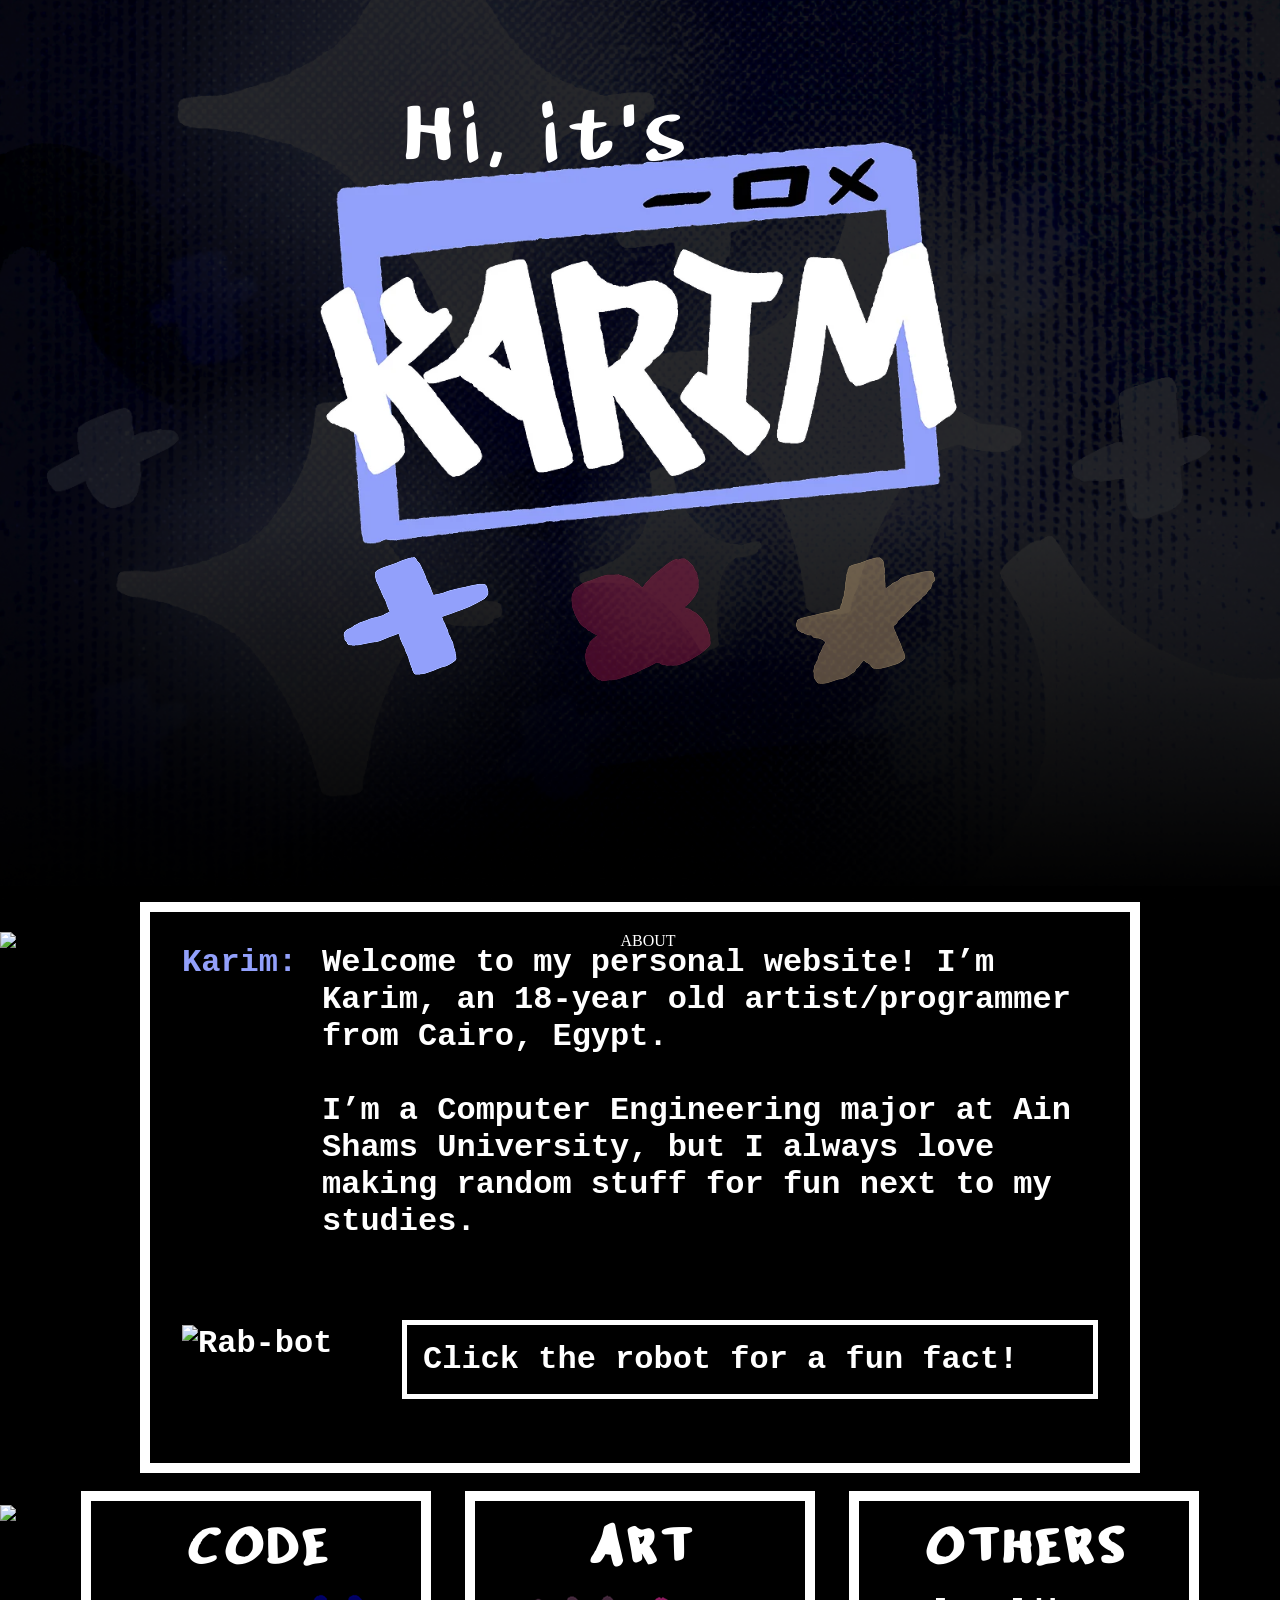
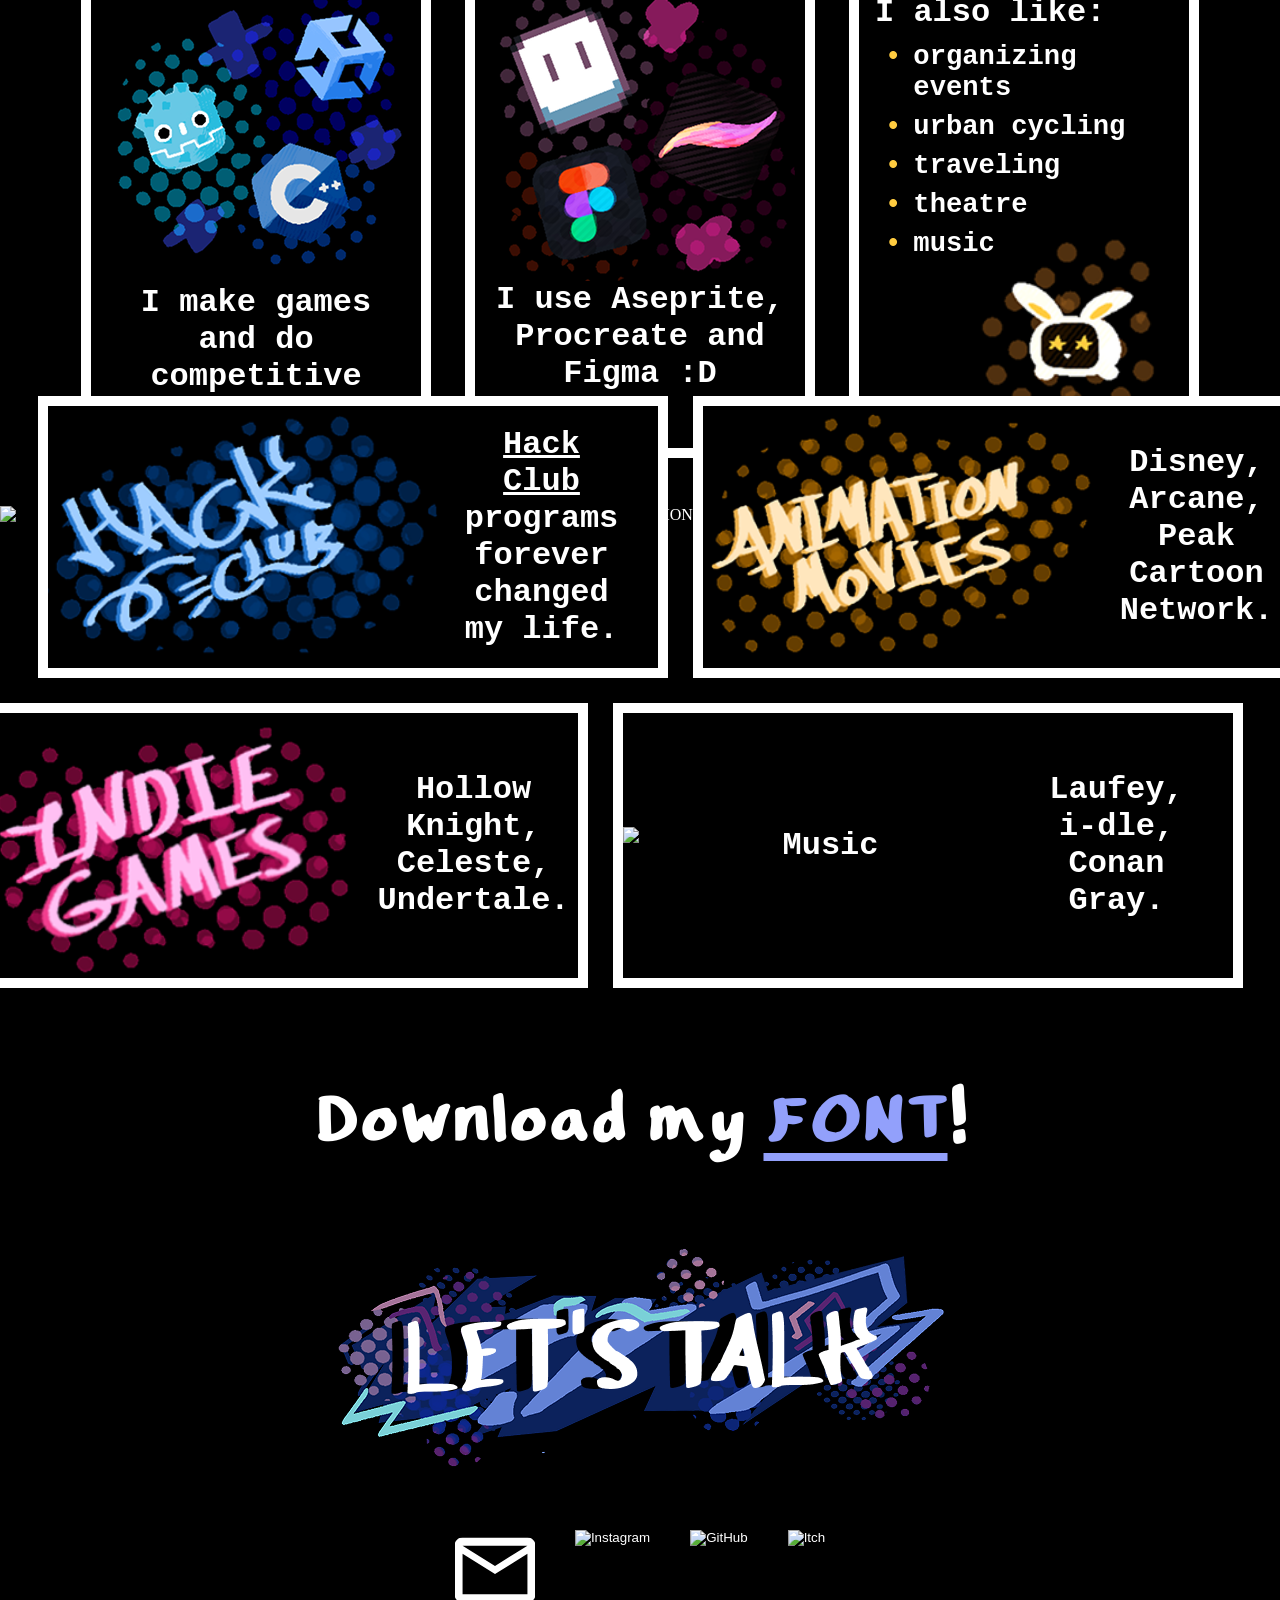
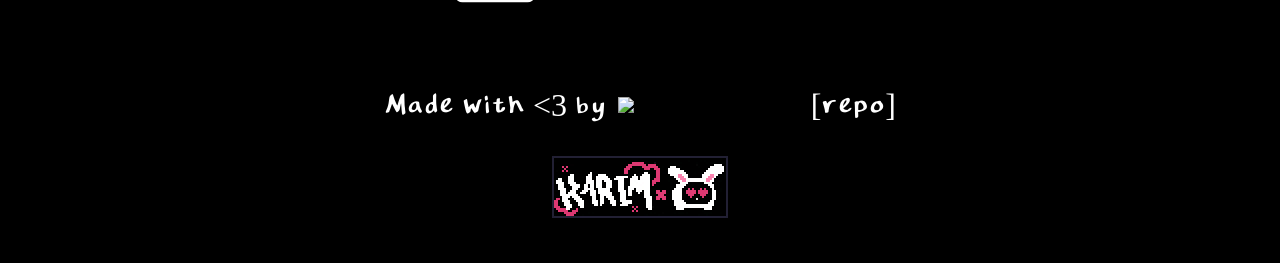
==== index.html @ a429087d "better file names and formatting because I got cooked by my friends" ====
<!DOCTYPE html>
<html lang="en">

<head>
    <meta charset="UTF-8">
    <link rel="icon" href="/images/favicon-home.png" type="image/png">
    <meta name="viewport" content="width=device-width, initial-scale=1.0">
    <title>KARIM - home</title>
    <link rel="stylesheet" href="style.css">
</head>

<body>
    <!-- HERO SECTION -->
    <div class="hero-bg">
        <img id="hero-background" src="images/hero_background.webp" alt="background">
        <div class="hero-content">
            <p class="hero-text">Hi, it's</p>
            <img src="images/hero_logo.webp" alt="KARIM" class="hero-logo">
            <div class="hero-buttons">
                <a href="index.html">
                    <button class="Hero button - blue" disabled>
                        <img src="images/hero_button.webp" alt="Home">
                    </button>
                </a>
                <a href="projects.html">
                    <button class="Projects button - red">
                        <img src="images/projects_button.webp" alt="Projects">
                    </button>
                </a>
                <a href="blogs.html">
                    <button class="Blogs button - yellow">
                        <img src="images/blogs_button.webp" alt="Blogs">
                    </button>
                </a>
            </div>
        </div>
    </div>

    <!-- ABOUT SECTION -->
    <img src="images/about.webp" alt="ABOUT" class="section-title">
    <div class="about-content">
        <div class="dialogue">
            <p class="character">Karim:</p>
            <p class="about-text">Welcome to my personal website! I’m Karim, an 18-year old artist/programmer from
                Cairo, Egypt.<br><br>I’m a Computer Engineering major at Ain Shams University, but I always love making
                random stuff for fun next to my studies.</p>
        </div>
        <div class="fun-fact-section">
            <img src="images/rab-bot.webp" alt="Rab-bot" id="rab-bot-button" class="rab-bot">
            <div class="fact-box">
                <p id="fact-text">Click the robot for a fun fact!</p>
            </div>
        </div>
    </div>

    <!-- HOBBIES SECTION -->
    <img src="images/hobbies.webp" alt="HOBBIES" class="section-title">
    <div class="hobbies">
        <div class="hobby">
            <h1>CODE</h1>
            <img src="images/code.webp" alt="Unity, Godot, C++" class="hobby-image">
            <p class="hobby-text">I make games and do competitive programming!</p>
        </div>
        <div class="hobby">
            <h1>ART</h1>
            <img src="images/art.webp" alt="Aseprite, Procreate, Figma" class="hobby-image">
            <p class="hobby-text">I use Aseprite, Procreate and Figma :D</p>
        </div>

        <div class="hobby">
            <h1>OTHERS</h1>
            <p class="others">I also like:</p>
            <ul>
                <li>organizing events</li>
                <li>urban cycling</li>
                <li>traveling</li>
                <li>theatre</li>
                <li>music</li>
            </ul>
            <img src="images/others.webp" alt="STAR Rab-bot" class="star-rab-bot">
        </div>
    </div>

    <!-- INSPIRATIONS SECTION -->
    <img src="images/inspirations.webp" alt="INSPIRATIONS" class="section-title">
    <div class="inspirations-content">
        <div class="inspiration">
            <img src="images/hack_club.webp" alt="Hack Club" class="inspiration-image">
            <p class="inspiration-text"><a href="https://hackclub.com/">Hack Club</a> programs forever changed my life.
            </p>
        </div>
        <div class="inspiration">
            <img src="images/animation_movies.webp" alt="Animation Movies" class="inspiration-image">
            <p class="inspiration-text">Disney, Arcane, Peak Cartoon Network.</p>
        </div>
        <div class="inspiration">
            <img src="images/indie_games.webp" alt="Indie Games" class="inspiration-image">
            <p class="inspiration-text">Hollow Knight, Celeste, Undertale.</p>
        </div>
        <div class="inspiration">
            <img src="images/music.webp" alt="Music" class="inspiration-image">
            <p class="inspiration-text">Laufey, i-dle, Conan Gray.</p>
        </div>
    </div>

    <!-- FOOTER -->
    <h1 class="download-font"> Download my <a href="downloads/Karim-Font-Pack.zip" download class="font-link">FONT</a>!
    </h1>
    <img src="images/lets_talk.webp" alt="LET'S TALK" class="section-title">
    <div class="socials">
        <a href="mailto:karimwael2811@gmail.com" class="socials-link">
            <button class="Icon">
                <img src="images/mail.svg" alt="Email" class="icon">
            </button>
        </a>
        <a href="https://instagram.com/todayskareem/" class="socials-link">
            <button class="Icon">
                <img src="images/instagram.svg" alt="Instagram" class="icon">
            </button>
        </a>
        <a href="https://github.com/ItsKareem/" class="socials-link">
            <button class="Icon">
                <img src="images/github.svg" alt="GitHub" class="icon">
            </button>
        </a>
        <a href="https://itskareem.itch.io/" class="socials-link">
            <button class="Icon">
                <img src="images/itch.svg" alt="Itch" class="icon">
            </button>
        </a>
    </div>
    </div>
    <div class="footer">
        <p>Made with <3 by</p>
        <img src="images/signature.webp" class="Signature">
        <p>[<a href="https://github.com/ItsKareem/KARIM-site" class="repo-link">repo</a>]</p>
    </div>
    <button>
        <img src="button.gif" alt="My Button" class="button button-centered">
    </button>
    <script src="script.js"></script>
</body>

</html>
---- style.css ----
* {
    color: white;
    padding: 0;
    margin: 0;
    box-sizing: border-box;
}



@font-face {
  font-family: 'Karim';
  src: url('./fonts/Karim-Regular.ttf');

}

body {
    background-color: black;
}

.hero-bg {
    position: relative;
    min-height: 100vh;
    flex-direction: column;
    align-items: stretch;
    overflow: hidden;
}

#hero-background {
    position: absolute;
    top: 0;
    left: 0;
    width: 100%;
    height: 100%;
    object-fit: fill;
    border: none;
    z-index: 0;
}

.hero-content {
    font-family: Karim;
    position: relative;
    z-index: 1;
}

.hero-text {
    font-size: 7rem;
    margin-top: 5rem;
    margin-left: 25rem;
    margin-bottom: -4rem;
}

.hero-logo {
    display: block;
    margin: 0 auto;
    width: 50%;
}

.hero-buttons {
    display: flex;
    justify-content: center;
    gap: 5rem;
}

.hero-buttons button {
    display: flex;
    justify-content: center;
    align-items: center;
    border: none;
    background: none;
}

.hero-buttons button:disabled {
    opacity: 1;
}

.hero-buttons button:enabled {
    opacity: 0.4;
}

.hero-buttons button:enabled:hover {
    transform: translateY(-4px);
    opacity: 1;
}

.section-title {
    display: block;
    margin: 2rem auto -3rem auto;
    text-align: center;
}

.anonymous-pro-bold {
  font-family: "Anonymous Pro", monospace;
  font-weight: 700;
  font-style: normal;
}

.about-content {
    max-width: 1000px;
    margin: 0 auto;
    padding: 2rem;
    border: 10px solid white;
    background: black;
    font-family: "Anonymous Pro", monospace;
    font-weight: 700;
    font-size: 2rem;
}

.dialogue {
    display: flex;
    align-items: flex-start;
    gap: 60px;
}

.character {
    color: #92A0FB;
    min-width: 80px;
}

.about-text {
    margin-bottom: 1rem;
}

.fun-fact-section {
    display: flex;
    align-items: center;
    justify-content: center;
    gap: 20px;
}

.rab-bot {
    width: 200px;
}

.fact-box {
    flex: 1;
    padding: 1rem;
    margin: 4rem auto 2rem auto;
    border: 5px solid white;
    background: black;
}

h1 {
    font-family: Karim;
    text-align: center;
}

.hobbies {
    display: flex;
    flex-direction: row;
    align-items: stretch;
    justify-content: center;
    width: 100%;
    gap: 2px;
}

.hobby {
    flex: 1;
    max-width: 350px;
    margin: 1rem;
    padding: 1rem;
    border: 10px solid white;
    background: black;
    font-family: "Anonymous Pro", monospace;
    font-weight: 700;
    font-size: 2rem;
    display: flex;
    flex-direction: column;
    align-items: center;
    text-align: center;
}

.hobby:last-child{
    text-align: left;
    flex-direction: column;
    align-items: flex-start;
    list-style-position:inside;
    font-size: 2rem;
}

.hobby ul {
    list-style: none; 
    padding: 0;
    margin: 10px 0;
    text-align: left; 
}

.hobby li {
    display: flex;             
    align-items: flex-start;   
    margin-bottom: 8px;
    font-size: 1.7rem;
}

.hobby li::before {
    content: "•";              
    color: #FFCC40;            
    margin-right: 12px;        
    flex-shrink: 0;
    font-weight: bold;
}

.hobby:last-child h1 {
    align-self: center;
    width: 100%;
    text-align: center;
    margin-bottom: 10px;
}

.star-rab-bot {
    align-self: flex-end; 
    margin-top: -70px;
    width: 250px;
    height: auto;
}

.hobby:last-child ul {
    align-self: stretch; 
    padding-left: 10px; 
}

.inspirations-content {
    margin-top: -8rem;
    display: grid;
    grid-template-columns: repeat(2, 630px);
    justify-content: center;
    gap: 25px;
}

.inspiration {
    display: flex;
    align-items: center;
    gap: 10px;
    padding-right: 2rem;
    border: 10px solid white;
    background: black;
    font-family: "Anonymous Pro", monospace;
    font-weight: 700;
    font-size: 2rem;
    text-align: center;
    box-sizing: border-box;
}

.inspiration-image {
    width: 400px;
    flex-shrink: 0;
}

.inspiration:nth-child(4n+1),
.inspiration:nth-child(4n+2) {
    transform: translateX(40px);
}

.inspiration:nth-child(4n+3),
.inspiration:nth-child(4n+4) {
    transform: translateX(-40px);
}

.socials {
    display: flex;
    justify-content: center;
    gap: 20px;
    margin-top: 1rem;
}

.Icon {
    background: none;
    border: 6px none;
    padding: 10px;
    cursor: pointer;
    transition: transform 0.15s ease, background 0.15s ease;
    margin-top: 4rem;
}

.icon{
        width: 80px;
    height: 80px;
}

.Icon:hover {
    transform: translateY(-4px);
    filter: invert(10%) sepia(32%) saturate(6300%) hue-rotate(190deg) brightness(90%);
}

.download-font {
    text-align: center;
    font-family: Karim;
    font-size: 5rem;
    margin-bottom: 4rem;
    margin-top: 6rem;
}

.font-link {
    color: #92A0FB;
}

.footer {
    display: flex;
    margin-top: 4rem;
    align-items: center;
    justify-content: center;
    font-family: Karim;
    font-size: 2rem;
    flex-direction: row;
    width: 32rem;
    margin: 4rem auto 0rem auto;
}

.repo-link {
    text-decoration: none;
}

.repo-link:hover {
    text-decoration: underline;
}

.Signature {
    width: 180px;
    display: block;
    margin: 10px auto;
}

button:has(.button-centered) {
    display: block;
    margin: 2rem auto 2rem auto;
    background: none;
    border: none;
    padding: 0;
    cursor: pointer;
}

.button-centered {
    width: 176px;
    height: auto;
    image-rendering: pixelated;
    display: block;
}

.button-centered:active {
    transform: scale(0.95) translateY(2px);
}
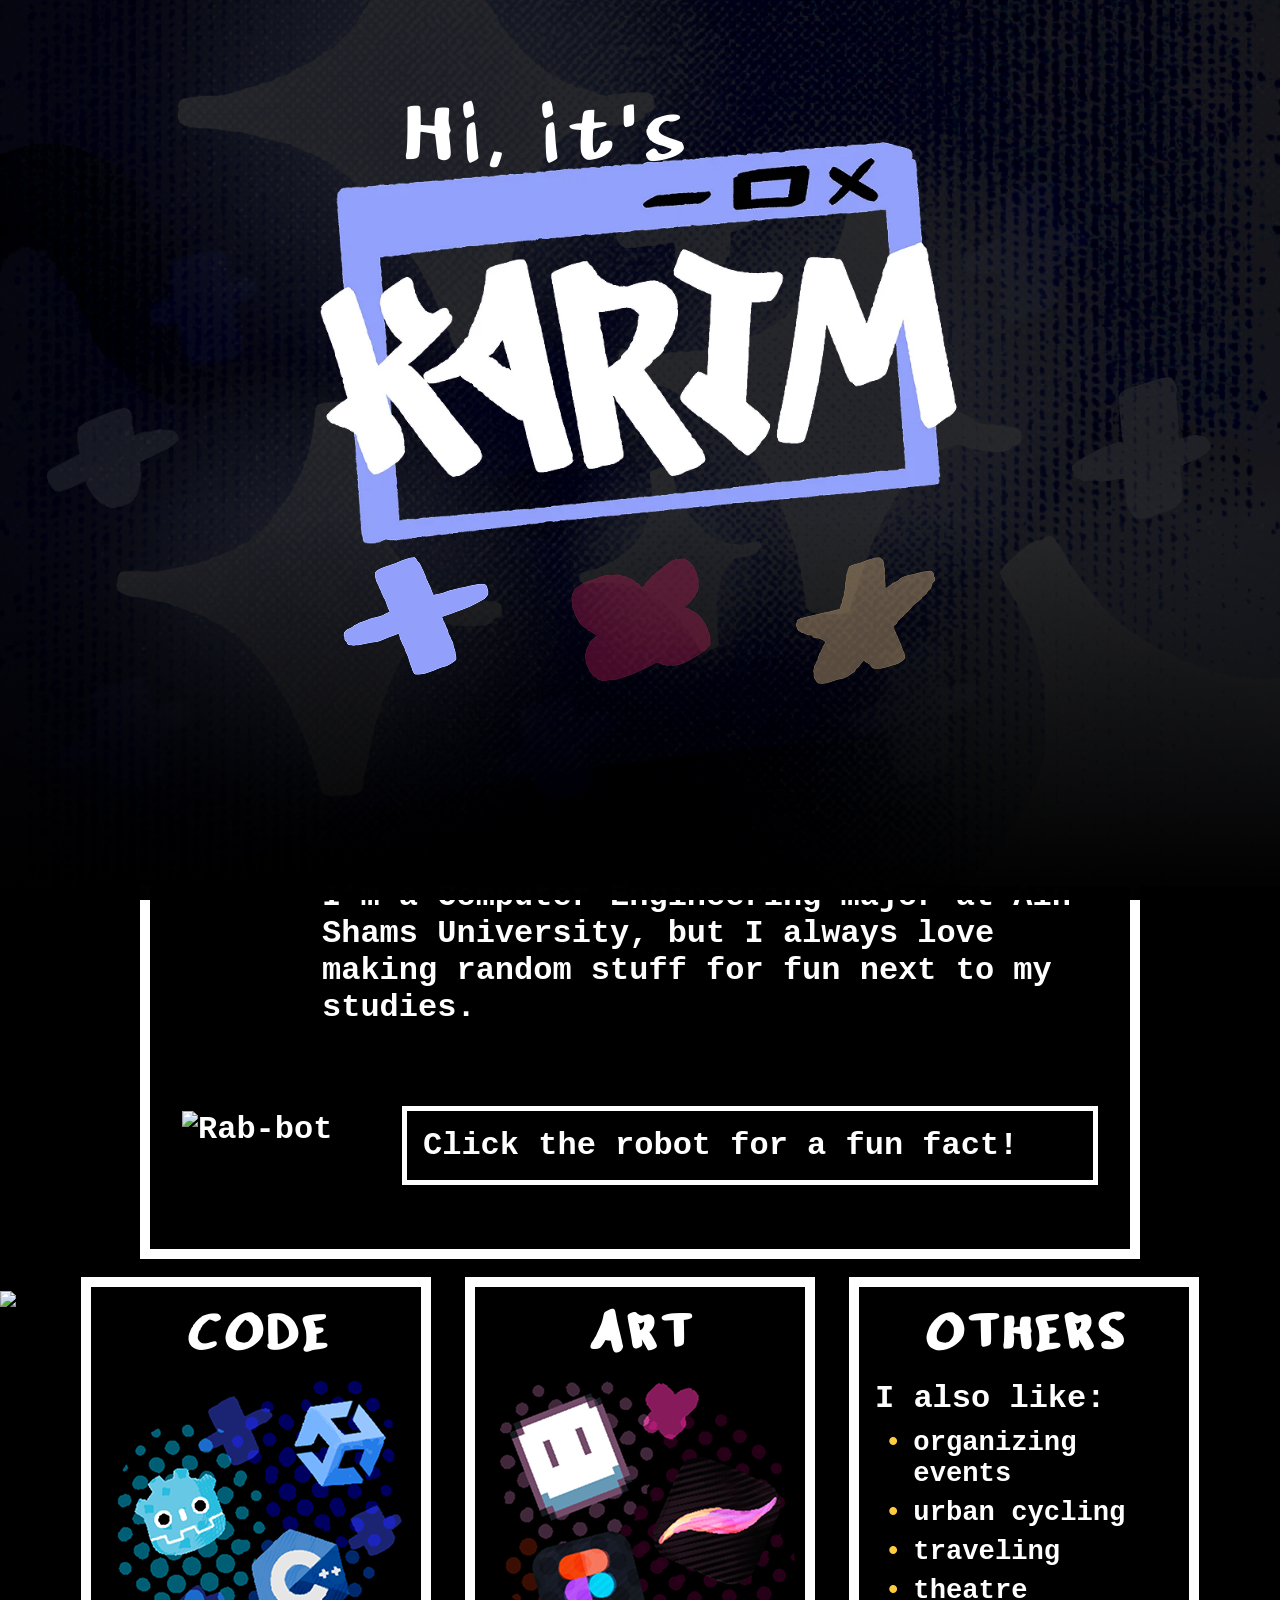
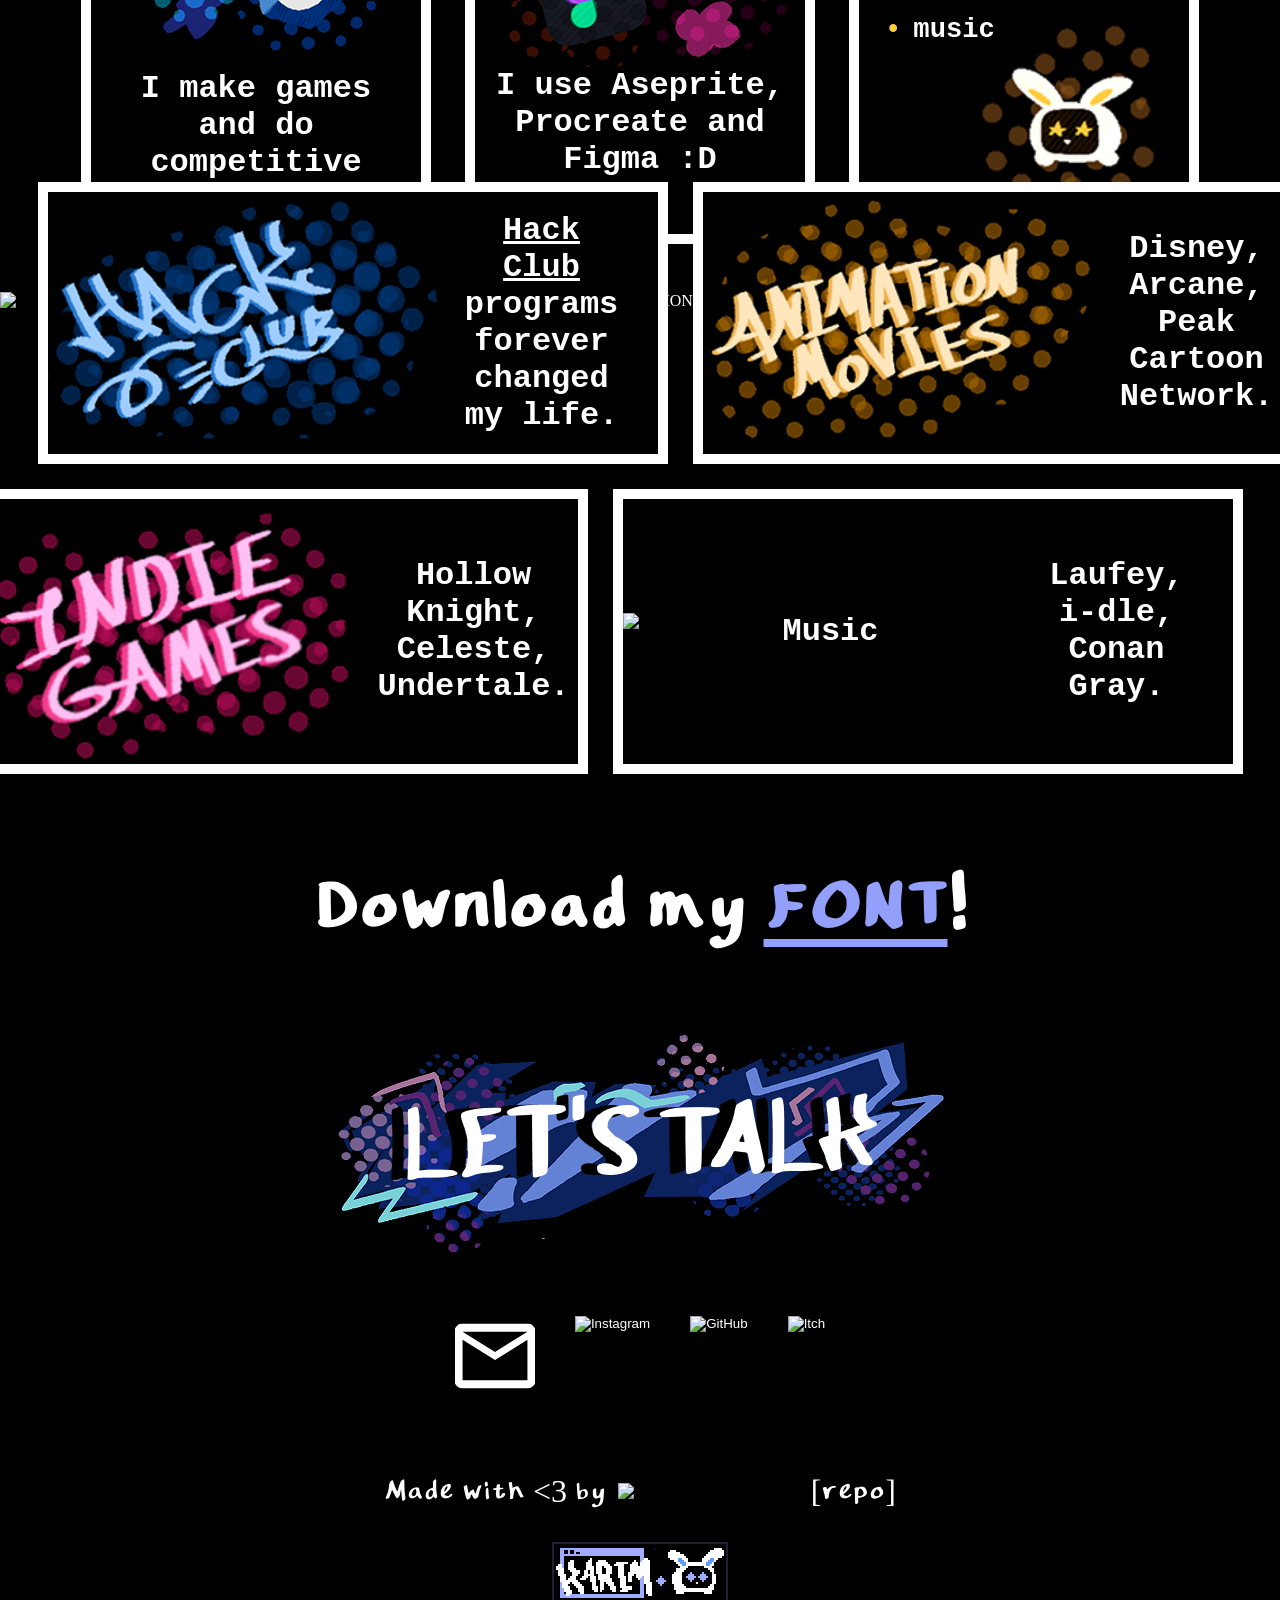
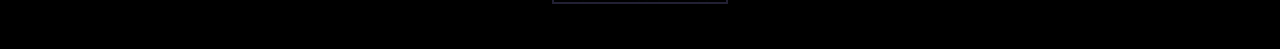
==== commit 74f21b23: "sectioned the code" ====
--- a/index.html
+++ b/index.html
@@ -11,7 +11,7 @@
 
 <body>
     <!-- HERO SECTION -->
-    <div class="hero-bg">
+    <section class="hero">
         <img id="hero-background" src="images/hero_background.webp" alt="background">
         <div class="hero-content">
             <p class="hero-text">Hi, it's</p>
@@ -34,111 +34,120 @@
                 </a>
             </div>
         </div>
-    </div>
+    </section>
 
     <!-- ABOUT SECTION -->
-    <img src="images/about.webp" alt="ABOUT" class="section-title">
-    <div class="about-content">
-        <div class="dialogue">
-            <p class="character">Karim:</p>
-            <p class="about-text">Welcome to my personal website! I’m Karim, an 18-year old artist/programmer from
-                Cairo, Egypt.<br><br>I’m a Computer Engineering major at Ain Shams University, but I always love making
-                random stuff for fun next to my studies.</p>
-        </div>
-        <div class="fun-fact-section">
-            <img src="images/rab-bot.webp" alt="Rab-bot" id="rab-bot-button" class="rab-bot">
-            <div class="fact-box">
-                <p id="fact-text">Click the robot for a fun fact!</p>
+    <section class="about-section">
+        <img src="images/about.webp" alt="ABOUT" class="section-title">
+        <div class="about-box">
+            <div class="dialogue">
+                <p class="character">Karim:</p>
+                <p class="about-text">Welcome to my personal website! I’m Karim, an 18-year old artist/programmer from
+                    Cairo, Egypt.<br><br>I’m a Computer Engineering major at Ain Shams University, but I always love making
+                    random stuff for fun next to my studies.</p>
+            </div>
+            <div class="fun-fact-section">
+                <img src="images/rab-bot.webp" alt="Rab-bot" id="rab-bot-button" class="rab-bot">
+                <div class="fact-box">
+                    <p id="fact-text">Click the robot for a fun fact!</p>
+                </div>
             </div>
         </div>
-    </div>
+    </section>
 
     <!-- HOBBIES SECTION -->
-    <img src="images/hobbies.webp" alt="HOBBIES" class="section-title">
-    <div class="hobbies">
-        <div class="hobby">
-            <h1>CODE</h1>
-            <img src="images/code.webp" alt="Unity, Godot, C++" class="hobby-image">
-            <p class="hobby-text">I make games and do competitive programming!</p>
+    <section class="hobbies-section"></section>
+        <img src="images/hobbies.webp" alt="HOBBIES" class="section-title">
+        <div class="hobbies">
+            <div class="hobby">
+                <h1>CODE</h1>
+                <img src="images/code.webp" alt="Unity, Godot, C++" class="hobby-image">
+                <p class="hobby-text">I make games and do competitive programming!</p>
+            </div>
+            <div class="hobby">
+                <h1>ART</h1>
+                <img src="images/art.webp" alt="Aseprite, Procreate, Figma" class="hobby-image">
+                <p class="hobby-text">I use Aseprite, Procreate and Figma :D</p>
+            </div>
+
+            <div class="hobby">
+                <h1>OTHERS</h1>
+                <p class="others">I also like:</p>
+                <ul>
+                    <li>organizing events</li>
+                    <li>urban cycling</li>
+                    <li>traveling</li>
+                    <li>theatre</li>
+                    <li>music</li>
+                </ul>
+                <img src="images/others.webp" alt="STAR Rab-bot" class="star-rab-bot">
+            </div>
         </div>
-        <div class="hobby">
-            <h1>ART</h1>
-            <img src="images/art.webp" alt="Aseprite, Procreate, Figma" class="hobby-image">
-            <p class="hobby-text">I use Aseprite, Procreate and Figma :D</p>
-        </div>
-
-        <div class="hobby">
-            <h1>OTHERS</h1>
-            <p class="others">I also like:</p>
-            <ul>
-                <li>organizing events</li>
-                <li>urban cycling</li>
-                <li>traveling</li>
-                <li>theatre</li>
-                <li>music</li>
-            </ul>
-            <img src="images/others.webp" alt="STAR Rab-bot" class="star-rab-bot">
-        </div>
-    </div>
+    </section>
 
     <!-- INSPIRATIONS SECTION -->
-    <img src="images/inspirations.webp" alt="INSPIRATIONS" class="section-title">
-    <div class="inspirations-content">
-        <div class="inspiration">
-            <img src="images/hack_club.webp" alt="Hack Club" class="inspiration-image">
-            <p class="inspiration-text"><a href="https://hackclub.com/">Hack Club</a> programs forever changed my life.
-            </p>
+    <section class="inspirations-section">
+        <img src="images/inspirations.webp" alt="INSPIRATIONS" class="section-title">
+        <div class="inspirations-content">
+            <div class="inspiration">
+                <img src="images/hack_club.webp" alt="Hack Club" class="inspiration-image">
+                <p class="inspiration-text"><a href="https://hackclub.com/">Hack Club</a> programs forever changed my life.
+                </p>
+            </div>
+            <div class="inspiration">
+                <img src="images/animation_movies.webp" alt="Animation Movies" class="inspiration-image">
+                <p class="inspiration-text">Disney, Arcane, Peak Cartoon Network.</p>
+            </div>
+            <div class="inspiration">
+                <img src="images/indie_games.webp" alt="Indie Games" class="inspiration-image">
+                <p class="inspiration-text">Hollow Knight, Celeste, Undertale.</p>
+            </div>
+            <div class="inspiration">
+                <img src="images/music.webp" alt="Music" class="inspiration-image">
+                <p class="inspiration-text">Laufey, i-dle, Conan Gray.</p>
+            </div>
         </div>
-        <div class="inspiration">
-            <img src="images/animation_movies.webp" alt="Animation Movies" class="inspiration-image">
-            <p class="inspiration-text">Disney, Arcane, Peak Cartoon Network.</p>
-        </div>
-        <div class="inspiration">
-            <img src="images/indie_games.webp" alt="Indie Games" class="inspiration-image">
-            <p class="inspiration-text">Hollow Knight, Celeste, Undertale.</p>
-        </div>
-        <div class="inspiration">
-            <img src="images/music.webp" alt="Music" class="inspiration-image">
-            <p class="inspiration-text">Laufey, i-dle, Conan Gray.</p>
-        </div>
-    </div>
+    </section>
 
     <!-- FOOTER -->
-    <h1 class="download-font"> Download my <a href="downloads/Karim-Font-Pack.zip" download class="font-link">FONT</a>!
-    </h1>
-    <img src="images/lets_talk.webp" alt="LET'S TALK" class="section-title">
-    <div class="socials">
-        <a href="mailto:karimwael2811@gmail.com" class="socials-link">
-            <button class="Icon">
-                <img src="images/mail.svg" alt="Email" class="icon">
-            </button>
-        </a>
-        <a href="https://instagram.com/todayskareem/" class="socials-link">
-            <button class="Icon">
-                <img src="images/instagram.svg" alt="Instagram" class="icon">
-            </button>
-        </a>
-        <a href="https://github.com/ItsKareem/" class="socials-link">
-            <button class="Icon">
-                <img src="images/github.svg" alt="GitHub" class="icon">
-            </button>
-        </a>
-        <a href="https://itskareem.itch.io/" class="socials-link">
-            <button class="Icon">
-                <img src="images/itch.svg" alt="Itch" class="icon">
-            </button>
-        </a>
-    </div>
-    </div>
-    <div class="footer">
-        <p>Made with <3 by</p>
-        <img src="images/signature.webp" class="Signature">
-        <p>[<a href="https://github.com/ItsKareem/KARIM-site" class="repo-link">repo</a>]</p>
-    </div>
-    <button>
-        <img src="button.gif" alt="My Button" class="button button-centered">
-    </button>
+    <section class="footer-section">
+        <h1 class="download-font"> Download my <a href="downloads/Karim-Font-Pack.zip" download class="font-link">FONT</a>!
+        </h1>
+        <img src="images/lets_talk.webp" alt="LET'S TALK" class="section-title">
+        <div class="socials">
+            <a href="mailto:karimwael2811@gmail.com" class="socials-link">
+                <button class="Icon">
+                    <img src="images/mail.svg" alt="Email" class="icon">
+                </button>
+            </a>
+            <a href="https://instagram.com/todayskareem/" class="socials-link">
+                <button class="Icon">
+                    <img src="images/instagram.svg" alt="Instagram" class="icon">
+                </button>
+            </a>
+            <a href="https://github.com/ItsKareem/" class="socials-link">
+                <button class="Icon">
+                    <img src="images/github.svg" alt="GitHub" class="icon">
+                </button>
+            </a>
+            <a href="https://itskareem.itch.io/" class="socials-link">
+                <button class="Icon">
+                    <img src="images/itch.svg" alt="Itch" class="icon">
+                </button>
+            </a>
+        </div>
+        </div>
+        <div class="footer">
+            <p>Made with <3 by</p>
+            <img src="images/signature.webp" class="Signature">
+            <p>[<a href="https://github.com/ItsKareem/KARIM-site" class="repo-link">repo</a>]</p>
+        </div>
+        <button>
+            <img src="button.gif" alt="My Button" class="button button-centered">
+        </button>
+    </section>
     <script src="script.js"></script>
+
 </body>
 
 </html>
--- a/style.css
+++ b/style.css
@@ -5,12 +5,9 @@
     box-sizing: border-box;
 }
 
-
-
 @font-face {
-  font-family: 'Karim';
-  src: url('./fonts/Karim-Regular.ttf');
-
+    font-family: 'Karim';
+    src: url('./fonts/Karim-Regular.ttf');
 }
 
 body {
@@ -89,12 +86,12 @@
 }
 
 .anonymous-pro-bold {
-  font-family: "Anonymous Pro", monospace;
-  font-weight: 700;
-  font-style: normal;
-}
-
-.about-content {
+    font-family: "Anonymous Pro", monospace;
+    font-weight: 700;
+    font-style: normal;
+}
+
+.about-box{
     max-width: 1000px;
     margin: 0 auto;
     padding: 2rem;
@@ -169,32 +166,32 @@
     text-align: center;
 }
 
-.hobby:last-child{
+.hobby:last-child {
     text-align: left;
     flex-direction: column;
     align-items: flex-start;
-    list-style-position:inside;
+    list-style-position: inside;
     font-size: 2rem;
 }
 
 .hobby ul {
-    list-style: none; 
+    list-style: none;
     padding: 0;
     margin: 10px 0;
-    text-align: left; 
+    text-align: left;
 }
 
 .hobby li {
-    display: flex;             
-    align-items: flex-start;   
+    display: flex;
+    align-items: flex-start;
     margin-bottom: 8px;
     font-size: 1.7rem;
 }
 
 .hobby li::before {
-    content: "•";              
-    color: #FFCC40;            
-    margin-right: 12px;        
+    content: "•";
+    color: #FFCC40;
+    margin-right: 12px;
     flex-shrink: 0;
     font-weight: bold;
 }
@@ -207,15 +204,15 @@
 }
 
 .star-rab-bot {
-    align-self: flex-end; 
+    align-self: flex-end;
     margin-top: -70px;
     width: 250px;
     height: auto;
 }
 
 .hobby:last-child ul {
-    align-self: stretch; 
-    padding-left: 10px; 
+    align-self: stretch;
+    padding-left: 10px;
 }
 
 .inspirations-content {
@@ -271,8 +268,8 @@
     margin-top: 4rem;
 }
 
-.icon{
-        width: 80px;
+.icon {
+    width: 80px;
     height: 80px;
 }
 
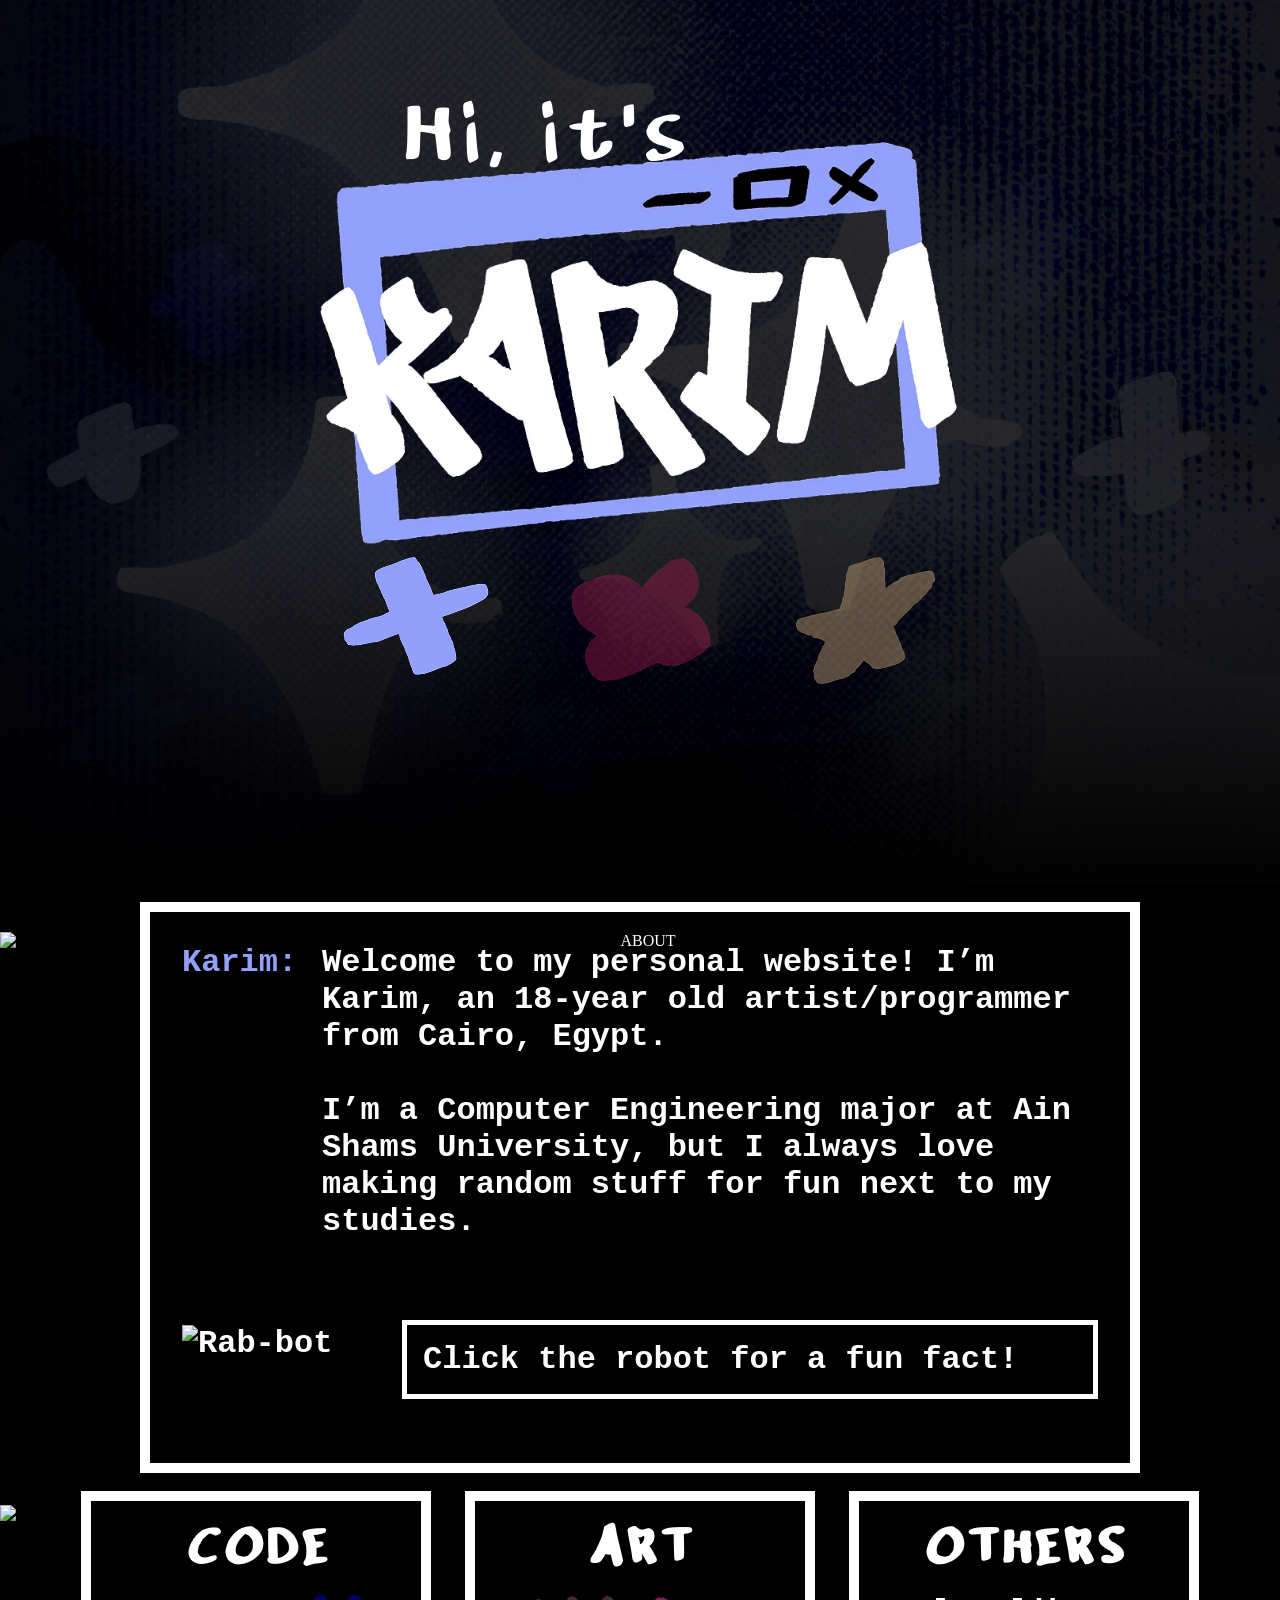
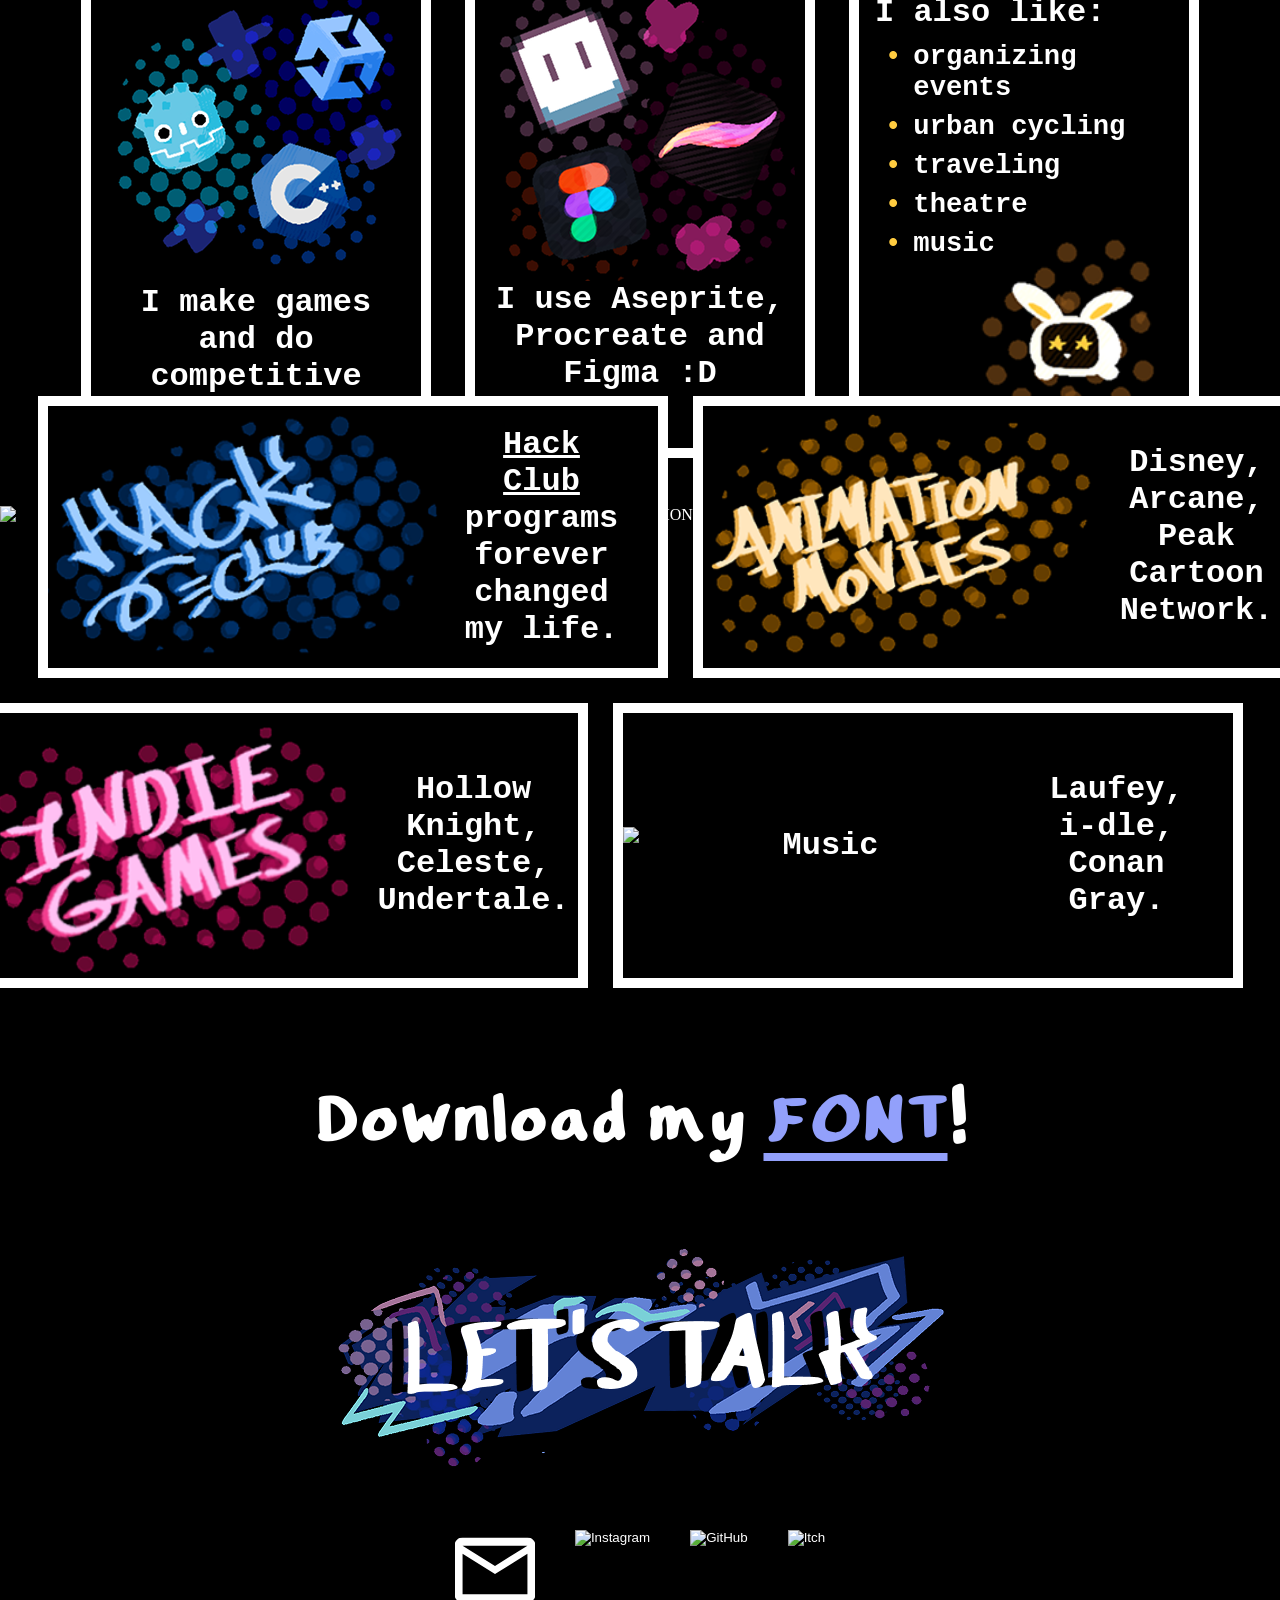
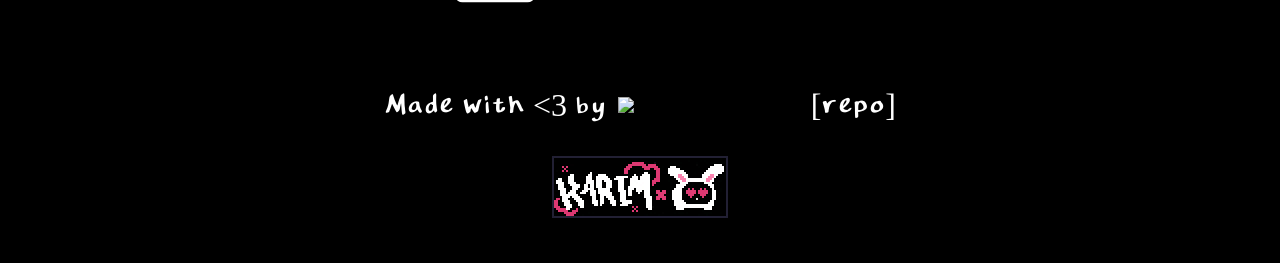
==== commit b162509f: "fixed background to be more responsive" ====
--- a/index.html
+++ b/index.html
@@ -12,7 +12,6 @@
 <body>
     <!-- HERO SECTION -->
     <section class="hero">
-        <img id="hero-background" src="images/hero_background.webp" alt="background">
         <div class="hero-content">
             <p class="hero-text">Hi, it's</p>
             <img src="images/hero_logo.webp" alt="KARIM" class="hero-logo">
--- a/style.css
+++ b/style.css
@@ -10,7 +10,39 @@
     src: url('./fonts/Karim-Regular.ttf');
 }
 
+.hero {
+    background-image: url('images/hero_background.webp');
+    background-color: black;
+    background-repeat: no-repeat;
+    height: 100vh;
+    background-size: cover;
+    background-position: bottom center;
+    overflow: hidden
+}
+
+.projects {
+    background-image: url('images/projects_background.webp');
+    background-color: black;
+    background-repeat: no-repeat;
+    height: 100vh;
+    background-size: cover;
+    background-position: bottom center;
+    overflow: hidden
+}
+
+.blogs {
+    background-image: url('images/blogs_background.webp');
+    background-color: black;
+    background-repeat: no-repeat;
+    height: 100vh;
+    background-size: cover;
+    background-position: bottom center;
+    overflow: hidden
+}
+
 body {
+    margin: 0;
+    padding: 0;
     background-color: black;
 }
 
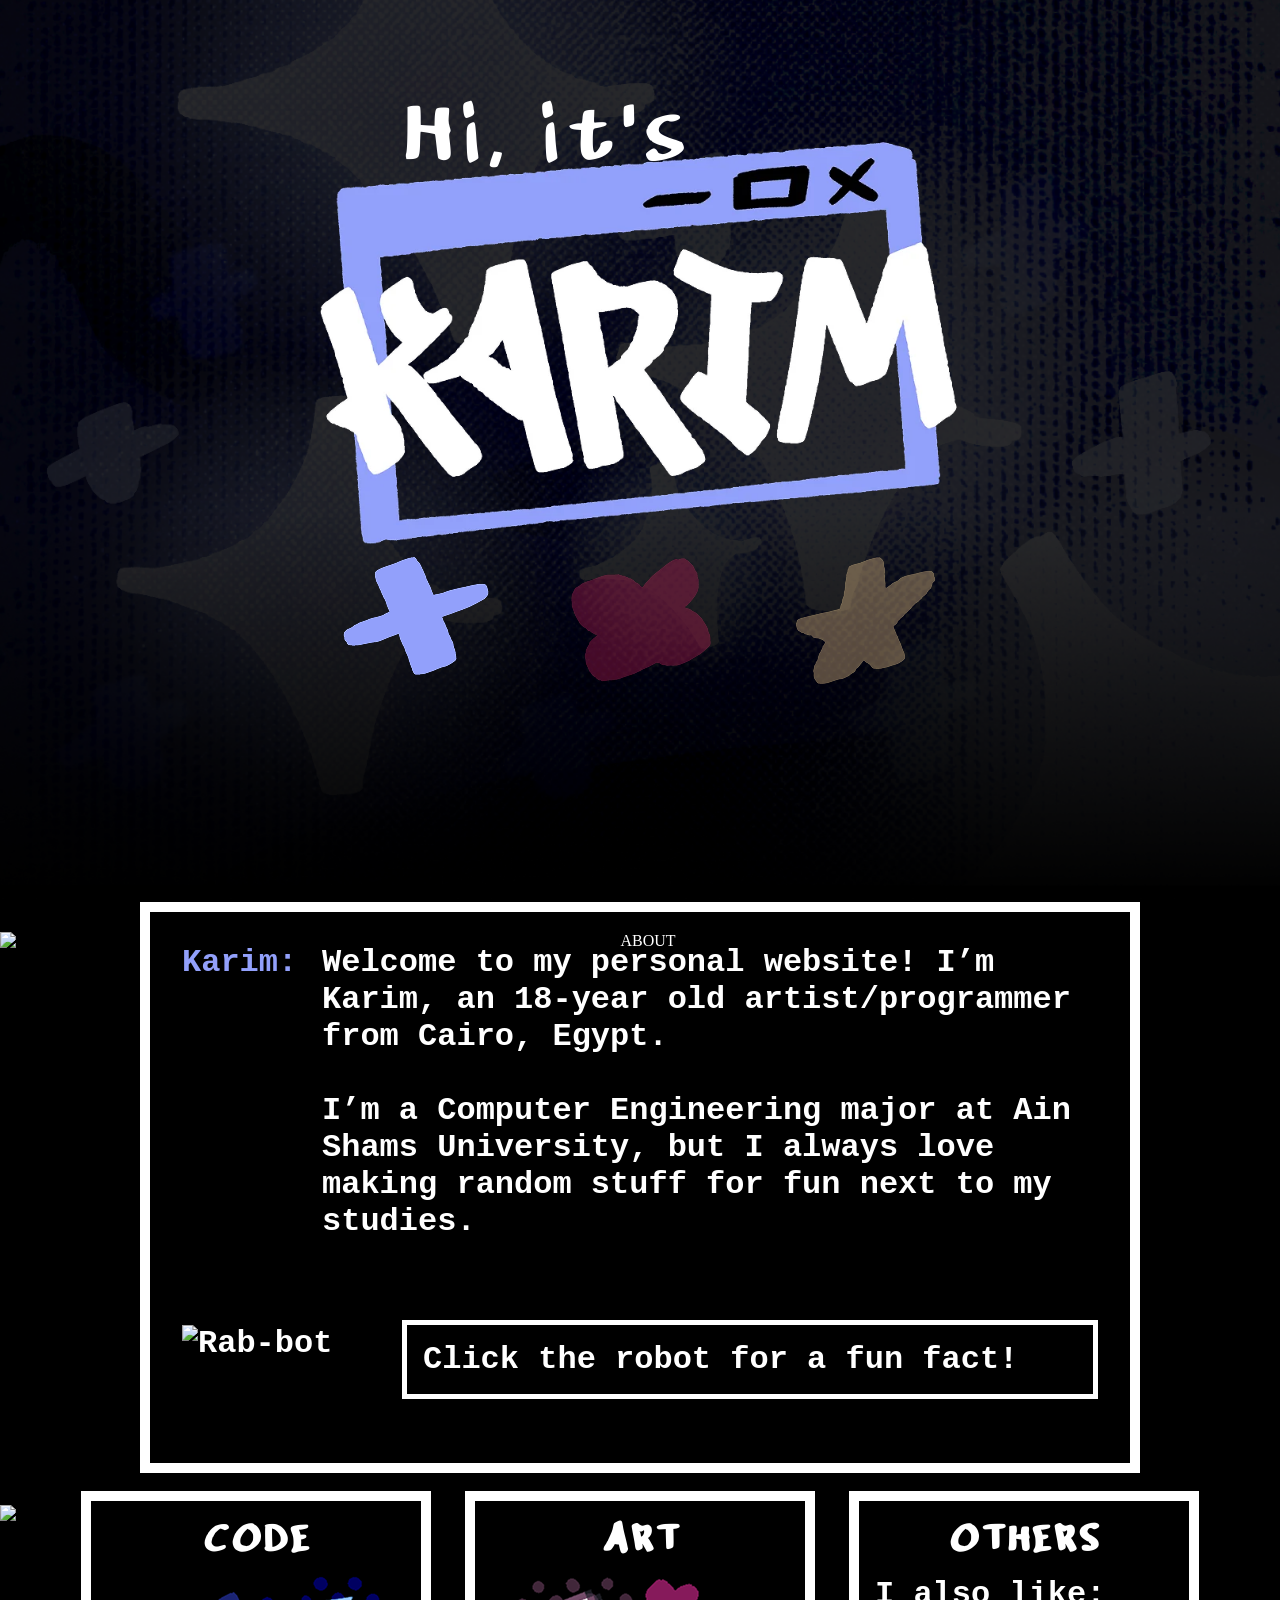
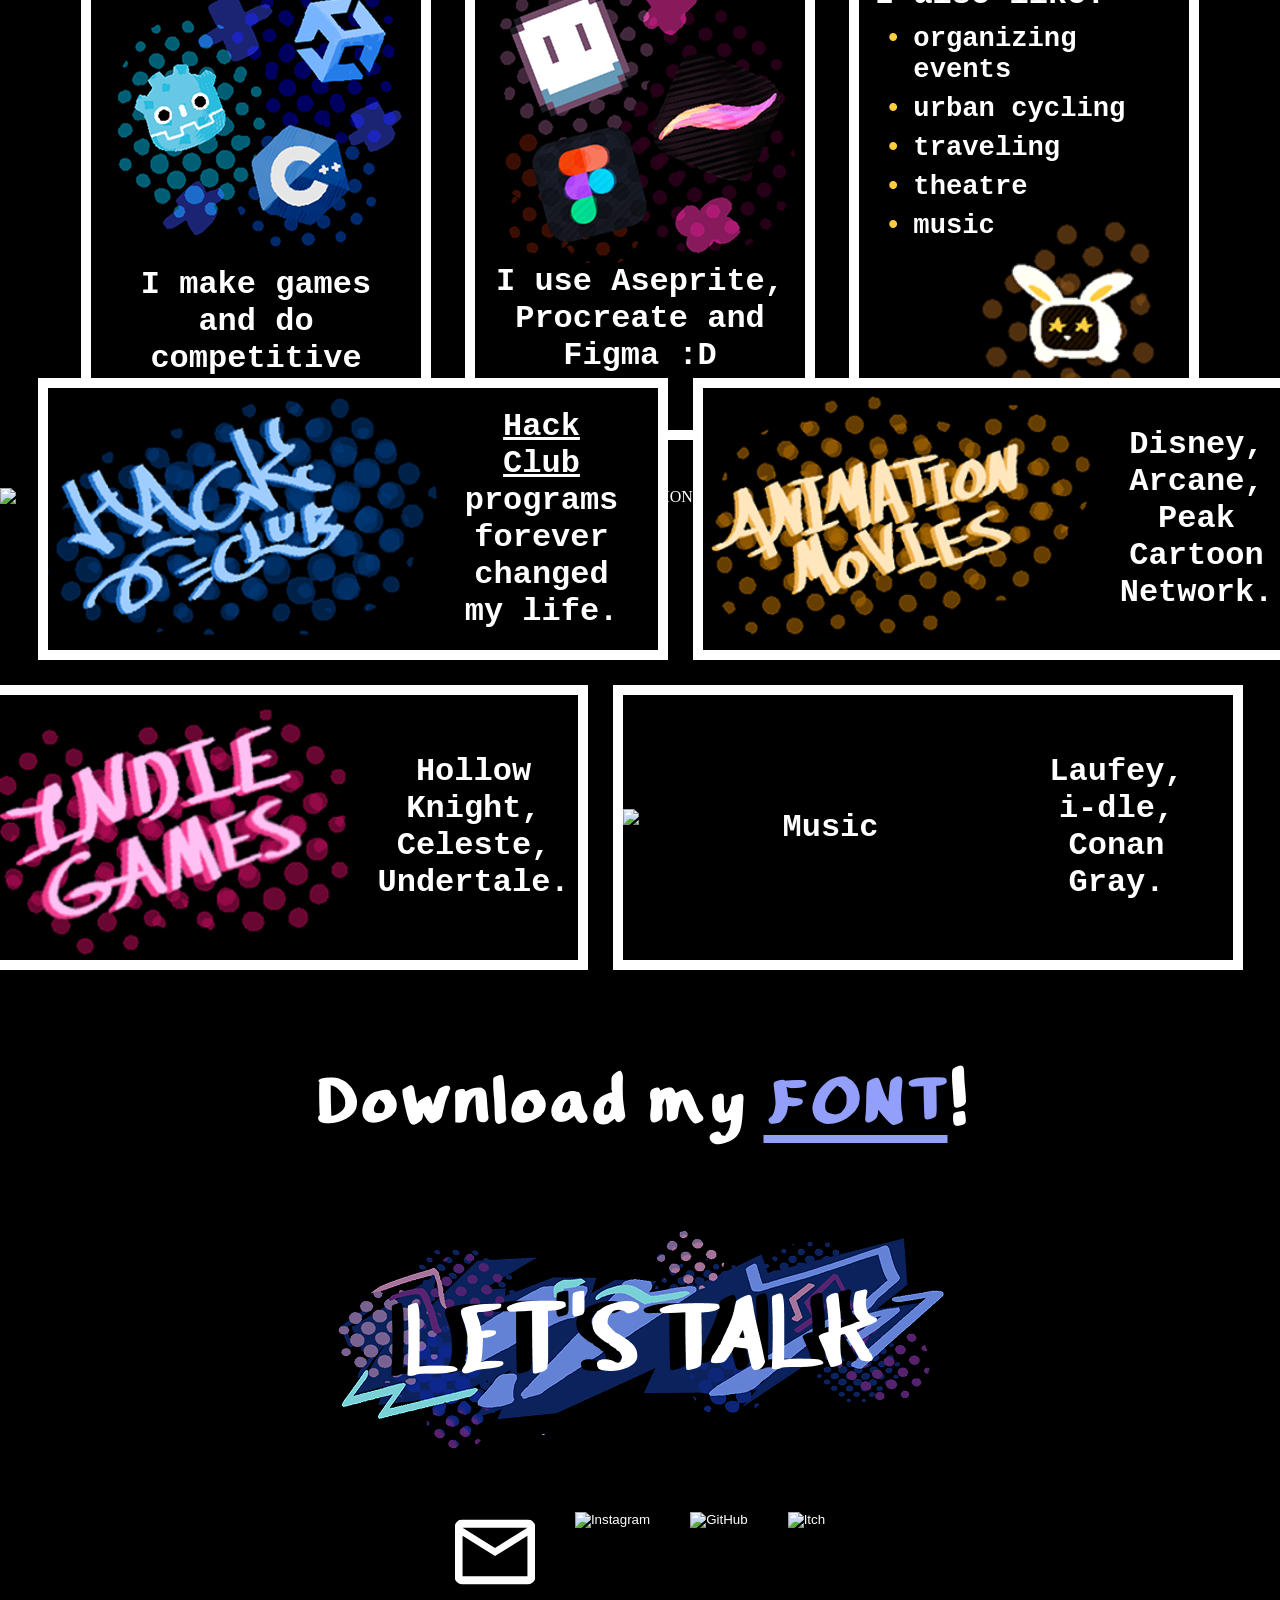
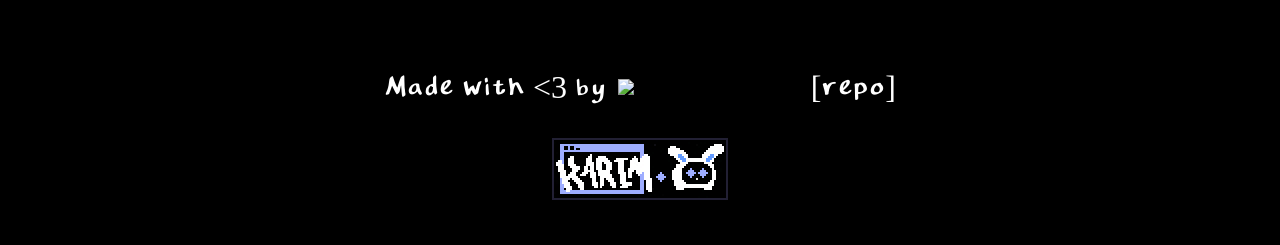
==== commit 1493f295: "bug fix" ====
--- a/index.html
+++ b/index.html
@@ -3,7 +3,7 @@
 
 <head>
     <meta charset="UTF-8">
-    <link rel="icon" href="/images/favicon-home.png" type="image/png">
+    <link rel="icon" href="images/favicon-home.png" type="image/png">
     <meta name="viewport" content="width=device-width, initial-scale=1.0">
     <title>KARIM - home</title>
     <link rel="stylesheet" href="style.css">
@@ -37,7 +37,7 @@
 
     <!-- ABOUT SECTION -->
     <section class="about-section">
-        <img src="images/about.webp" alt="ABOUT" class="section-title">
+        <img src="/images/about.webp" alt="ABOUT" class="section-title">
         <div class="about-box">
             <div class="dialogue">
                 <p class="character">Karim:</p>
@@ -55,7 +55,7 @@
     </section>
 
     <!-- HOBBIES SECTION -->
-    <section class="hobbies-section"></section>
+    <section class="hobbies-section">
         <img src="images/hobbies.webp" alt="HOBBIES" class="section-title">
         <div class="hobbies">
             <div class="hobby">
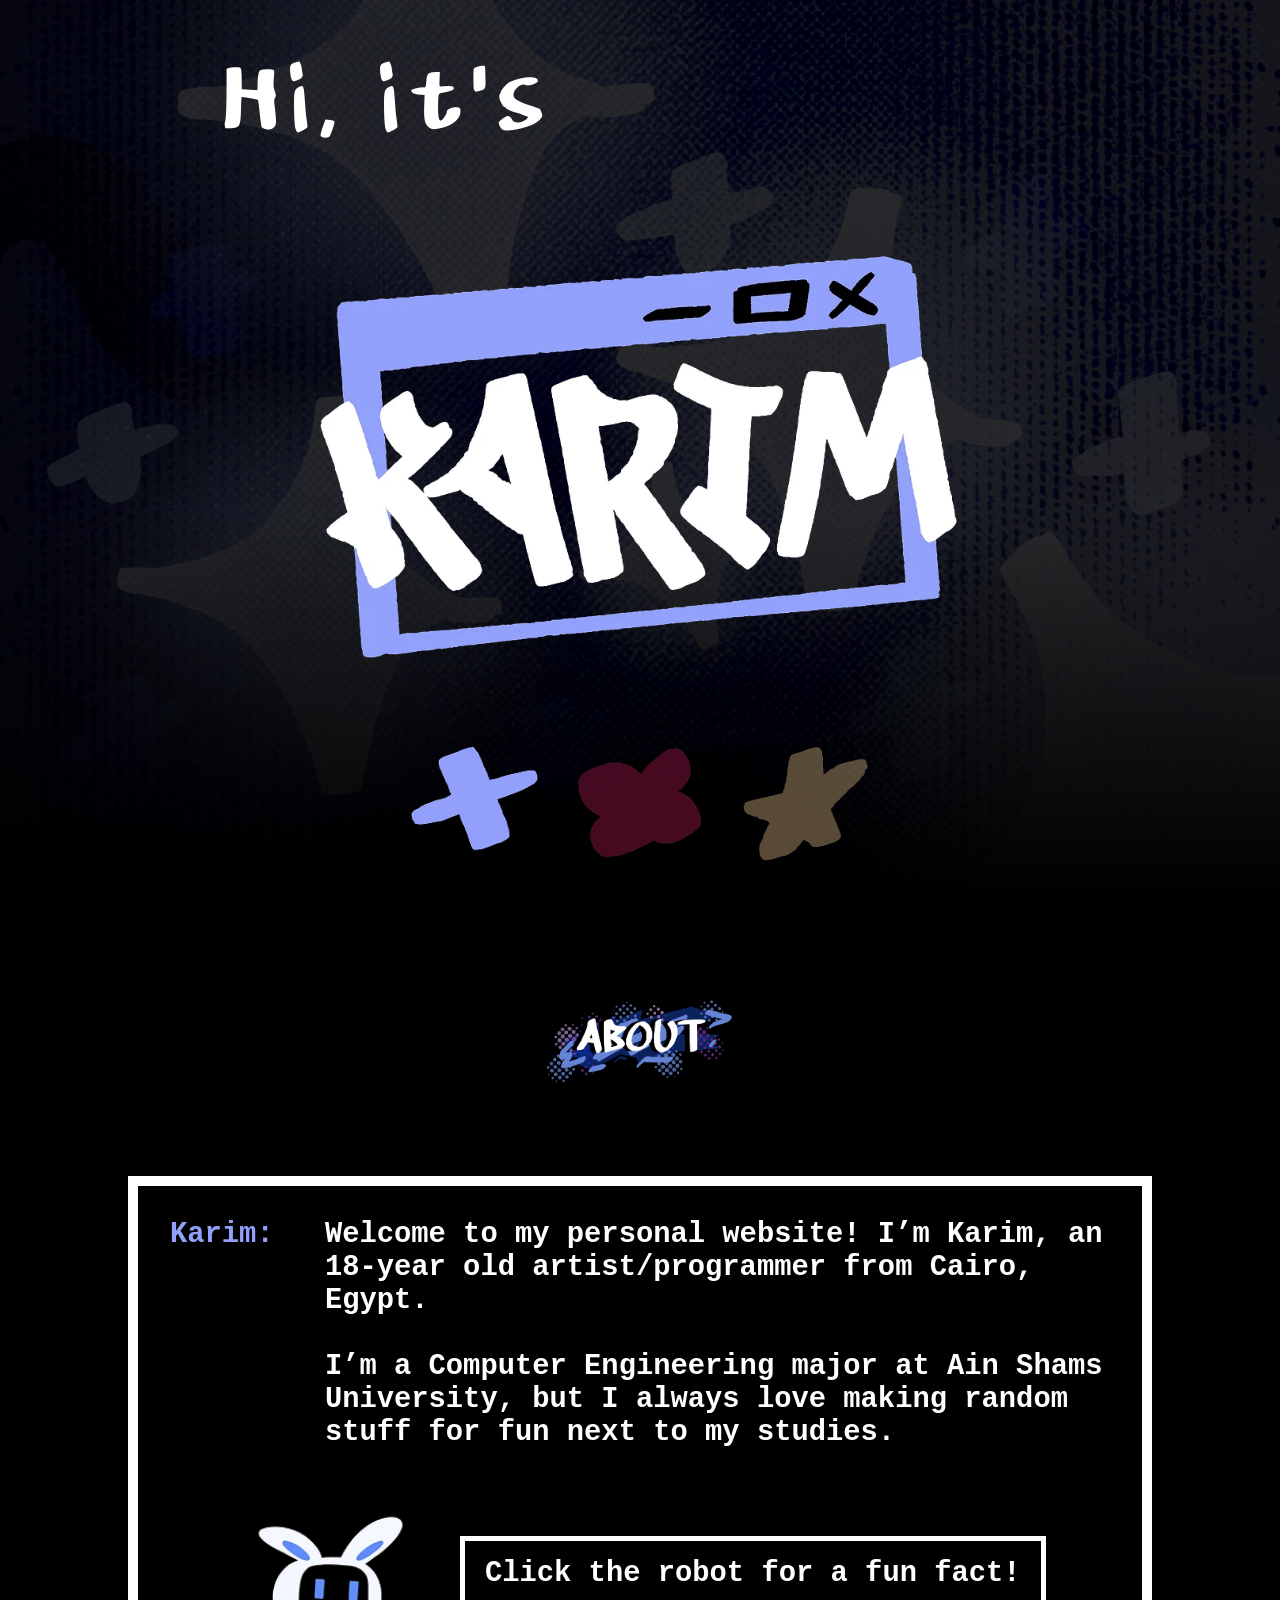
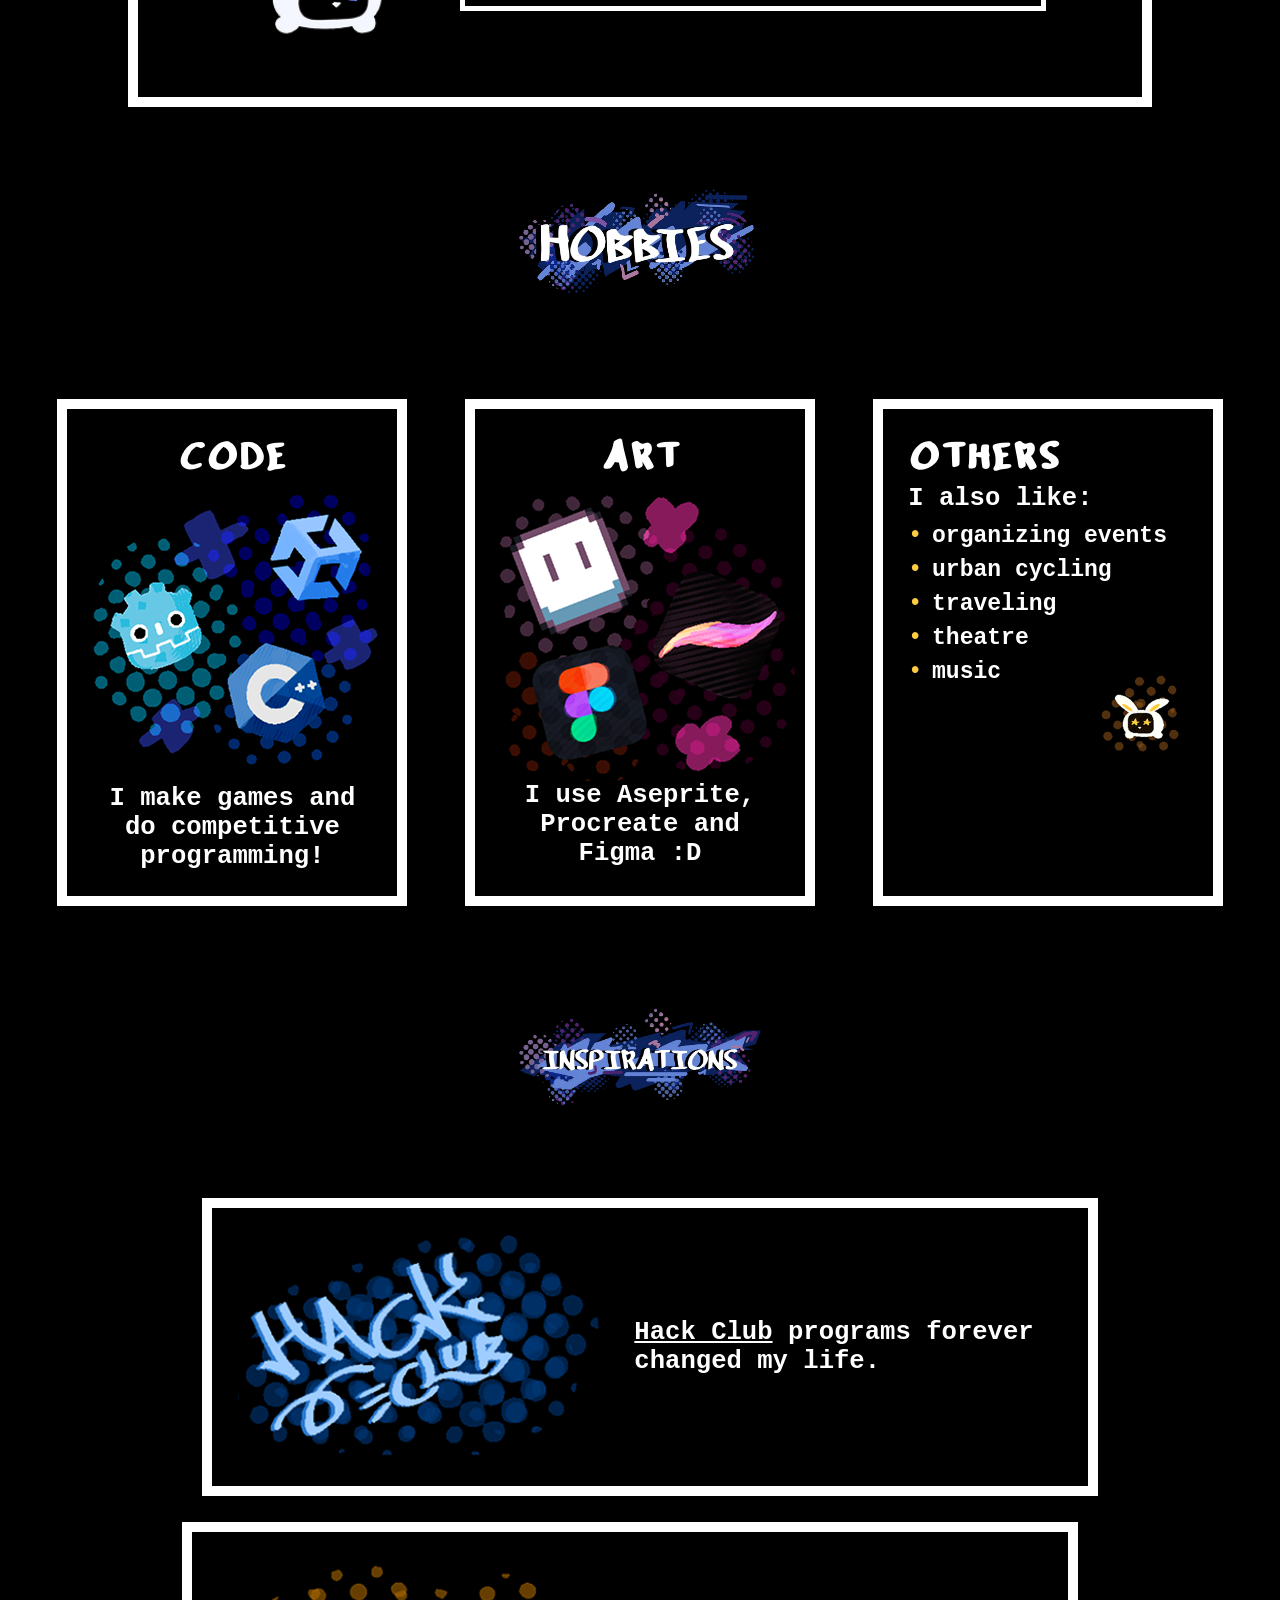
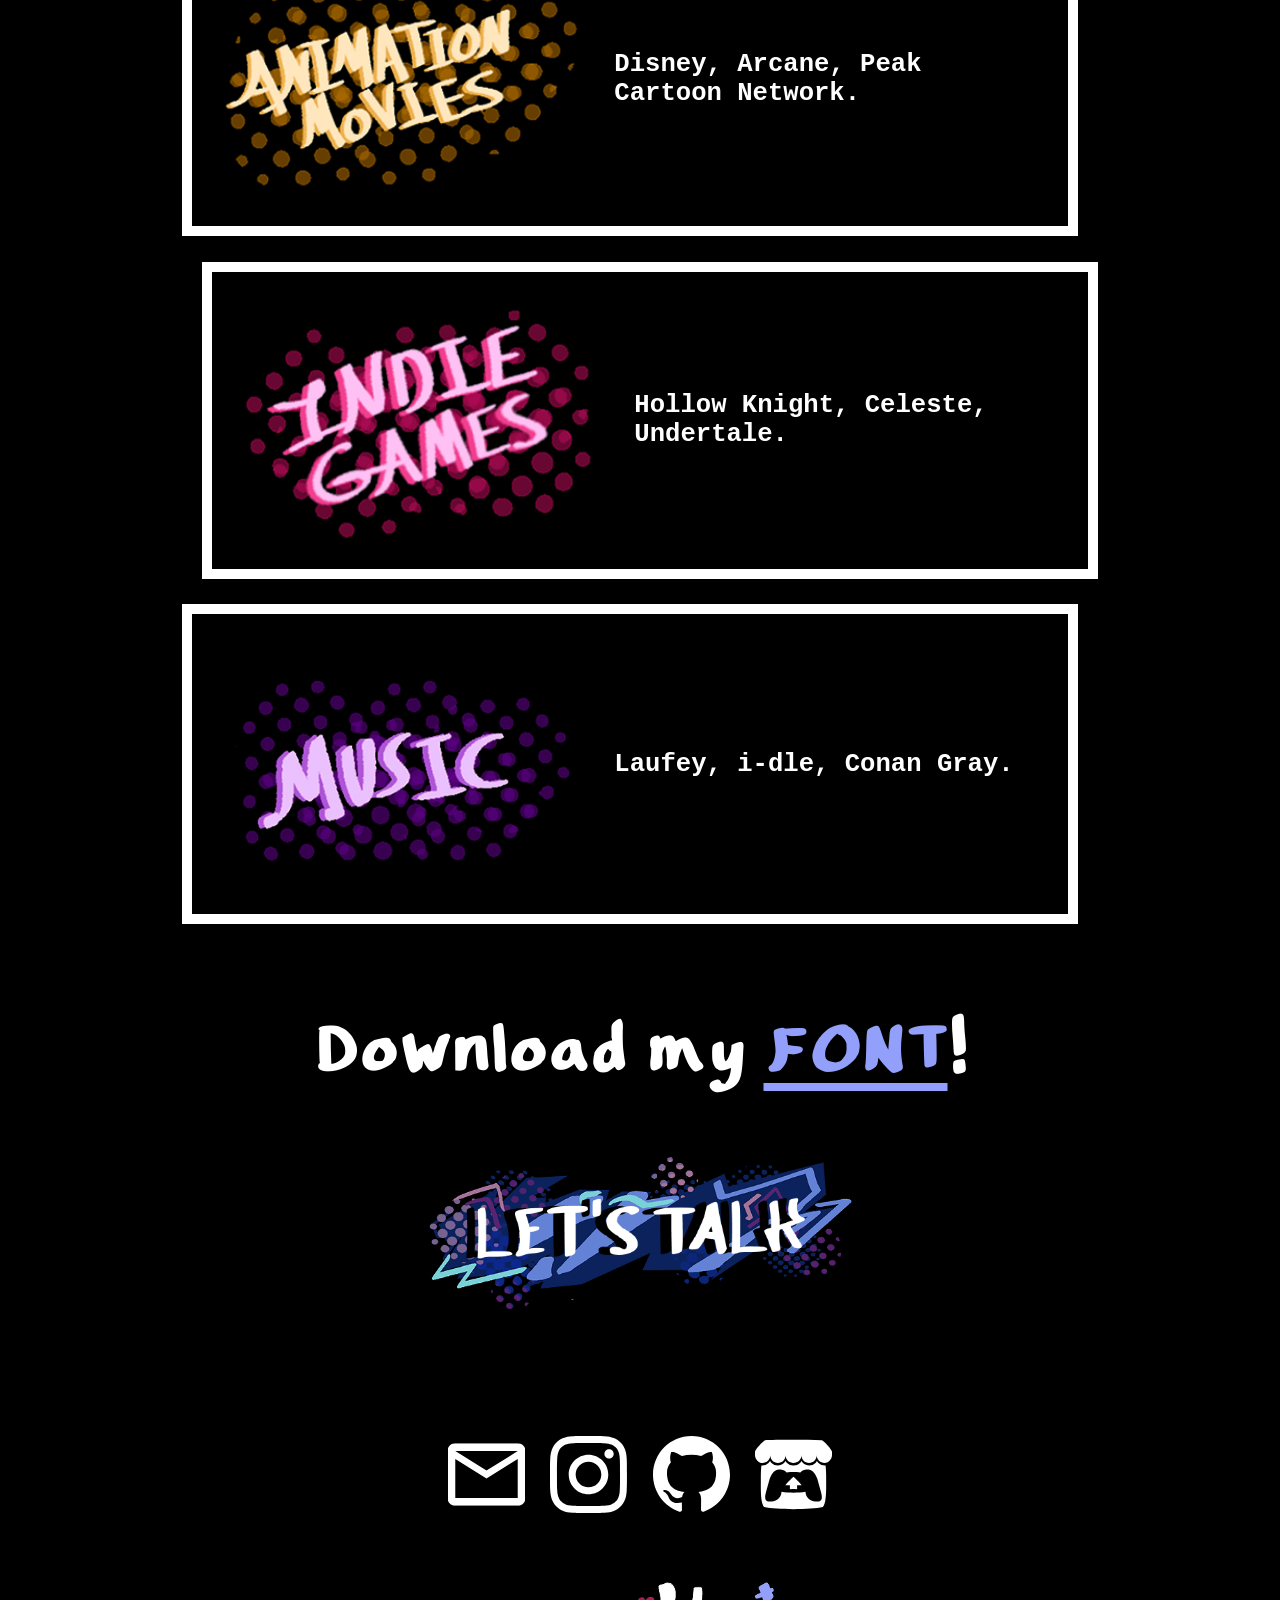
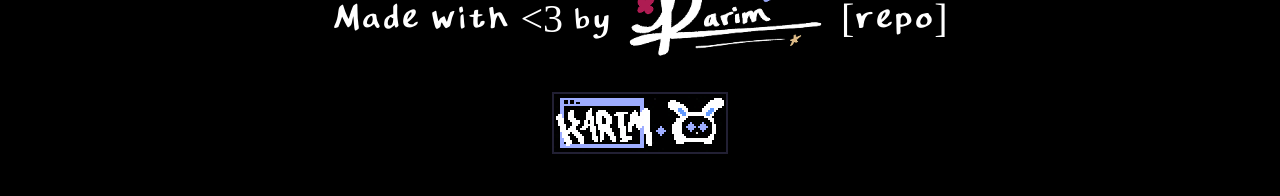
==== commit 95ff4f16: "reponsive update v1 it's not broken on either mobile or web but looks mid in both" ====
--- a/index.html
+++ b/index.html
@@ -37,7 +37,7 @@
 
     <!-- ABOUT SECTION -->
     <section class="about-section">
-        <img src="/images/about.webp" alt="ABOUT" class="section-title">
+        <img src="images/about.webp" alt="ABOUT" class="section-title">
         <div class="about-box">
             <div class="dialogue">
                 <p class="character">Karim:</p>
--- a/style.css
+++ b/style.css
@@ -66,28 +66,34 @@
 }
 
 .hero-content {
+    display: flex;
+    height: 100vh;
+    height: 100dvh;
+    flex-direction: column;
+    align-items: center;
+    justify-content: space-around;
     font-family: Karim;
-    position: relative;
-    z-index: 1;
+    gap: 0;
 }
 
 .hero-text {
-    font-size: 7rem;
-    margin-top: 5rem;
-    margin-left: 25rem;
-    margin-bottom: -4rem;
+    width: 66vw;
+    font-size: 10vw;
+    font-size: 10dvw;
+    margin: 0;
 }
 
 .hero-logo {
-    display: block;
-    margin: 0 auto;
-    width: 50%;
-}
+    min-width: 300px;
+    width: 50vw;
+    width: 50dvw;
+}
+
 
 .hero-buttons {
     display: flex;
     justify-content: center;
-    gap: 5rem;
+    gap: 3vw
 }
 
 .hero-buttons button {
@@ -96,6 +102,13 @@
     align-items: center;
     border: none;
     background: none;
+}
+
+.hero-buttons img {
+    width: 10vw;
+    width: 10dvw;
+    min-width: 90px;
+    height: auto;
 }
 
 .hero-buttons button:disabled {
@@ -111,10 +124,18 @@
     opacity: 1;
 }
 
+.inspirations-section{
+    gap: 1.5vw;
+}
+
 .section-title {
     display: block;
-    margin: 2rem auto -3rem auto;
-    text-align: center;
+    margin: 3rem auto 3rem auto;
+    max-width: 80%;
+    max-height: 20vh; 
+    object-fit: contain;
+    width: auto; 
+    height: auto;
 }
 
 .anonymous-pro-bold {
@@ -124,187 +145,230 @@
 }
 
 .about-box{
-    max-width: 1000px;
+    width: 80vw;
     margin: 0 auto;
-    padding: 2rem;
-    border: 10px solid white;
+    padding: clamp(1rem, 3vw, 2rem);
+    border: 0.8vw solid white;
     background: black;
     font-family: "Anonymous Pro", monospace;
     font-weight: 700;
-    font-size: 2rem;
+    font-size: clamp(1rem, 2.5vw, 1.8rem);
 }
 
 .dialogue {
     display: flex;
+    flex-wrap: wrap;
     align-items: flex-start;
-    gap: 60px;
+    gap: clamp(20px, 4vw, 60px);
 }
 
 .character {
     color: #92A0FB;
     min-width: 80px;
+    margin: 0;
 }
 
 .about-text {
-    margin-bottom: 1rem;
+    flex: 1;
+    min-width: 250px;
+    margin: 0;
 }
 
 .fun-fact-section {
     display: flex;
-    align-items: center;
-    justify-content: center;
-    gap: 20px;
+    flex-wrap: wrap;
+    align-items: center;
+    justify-content: center;
+    gap: 2vw;
+    margin-top: 2rem;
+    padding: 0 5vw; 
+    width: 100%;
+    box-sizing: border-box;
 }
 
 .rab-bot {
-    width: 200px;
+    width: clamp(120px, 20vw, 200px); 
+    height: auto;
+    flex-shrink: 0;
 }
 
 .fact-box {
-    flex: 1;
+    flex: 1 1 250px; 
+    max-width: 100%; 
     padding: 1rem;
-    margin: 4rem auto 2rem auto;
-    border: 5px solid white;
+    margin: 1rem 0; 
+    border: clamp(2px, 0.4vw, 5px) solid white;
     background: black;
+    text-align: center;
+    box-sizing: border-box;
+    word-wrap: break-word;
+    overflow-wrap: break-word;
 }
 
 h1 {
     font-family: Karim;
     text-align: center;
+    font-size: clamp(1.5rem, 5vw, 3rem);
 }
 
 .hobbies {
     display: flex;
     flex-direction: row;
+    flex-wrap: wrap;
     align-items: stretch;
     justify-content: center;
     width: 100%;
-    gap: 2px;
+    gap: 2vw;
 }
 
 .hobby {
     flex: 1;
+    min-width: 280px;
     max-width: 350px;
     margin: 1rem;
-    padding: 1rem;
-    border: 10px solid white;
+    padding: clamp(1rem, 2vw, 2rem);
+    border: clamp(4px, 1vw, 10px) solid white;
     background: black;
     font-family: "Anonymous Pro", monospace;
     font-weight: 700;
-    font-size: 2rem;
+    font-size: clamp(1rem, 2vw, 1.8rem);
     display: flex;
     flex-direction: column;
     align-items: center;
     text-align: center;
+    box-sizing: border-box;
+    overflow: hidden
+}
+
+@media (max-width: 768px) {
+    .hobby {
+        max-width: 80%;
+        margin: 1rem auto;
+    }
 }
 
 .hobby:last-child {
     text-align: left;
-    flex-direction: column;
     align-items: flex-start;
-    list-style-position: inside;
-    font-size: 2rem;
 }
 
 .hobby ul {
     list-style: none;
     padding: 0;
     margin: 10px 0;
-    text-align: left;
+    width: 100%;
 }
 
 .hobby li {
     display: flex;
     align-items: flex-start;
     margin-bottom: 8px;
-    font-size: 1.7rem;
+    font-size: clamp(0.9rem, 1.8vw, 1.5rem);
 }
 
 .hobby li::before {
     content: "•";
     color: #FFCC40;
-    margin-right: 12px;
+    margin-right: 10px;
     flex-shrink: 0;
-    font-weight: bold;
-}
-
-.hobby:last-child h1 {
-    align-self: center;
-    width: 100%;
-    text-align: center;
-    margin-bottom: 10px;
 }
 
 .star-rab-bot {
     align-self: flex-end;
-    margin-top: -70px;
-    width: 250px;
-    height: auto;
-}
-
-.hobby:last-child ul {
-    align-self: stretch;
-    padding-left: 10px;
+    margin-top: -15%;
+    width: 40%;
+    max-width: 250px;
+    height: auto;
 }
 
 .inspirations-content {
-    margin-top: -8rem;
+    margin-top: -4rem;
     display: grid;
-    grid-template-columns: repeat(2, 630px);
-    justify-content: center;
-    gap: 25px;
+    grid-template-columns: repeat(2, minmax(0, 630px)); 
+    justify-content: center;
+    gap: 2vw;
+    width: 100%;
+    padding: 0 5vw; 
+    box-sizing: border-box;
+    overflow: hidden; 
 }
 
 .inspiration {
     display: flex;
     align-items: center;
-    gap: 10px;
-    padding-right: 2rem;
-    border: 10px solid white;
+    gap: 2vw;
     background: black;
+    box-sizing: border-box; 
+    border: clamp(4px, 0.8vw, 10px) solid white; 
+    padding: 2vw;
     font-family: "Anonymous Pro", monospace;
     font-weight: 700;
-    font-size: 2rem;
-    text-align: center;
-    box-sizing: border-box;
+    font-size: clamp(0.8rem, 2vw, 1.8rem);
 }
 
 .inspiration-image {
-    width: 400px;
+    width: 45%;
+    height: auto;
     flex-shrink: 0;
 }
 
-.inspiration:nth-child(4n+1),
-.inspiration:nth-child(4n+2) {
-    transform: translateX(40px);
-}
-
-.inspiration:nth-child(4n+3),
-.inspiration:nth-child(4n+4) {
-    transform: translateX(-40px);
+@media (max-width: 1399px) {
+    .inspirations-content {
+        grid-template-columns: 1fr; 
+        width: 80%;
+        margin: 0 auto;
+    }
+
+    .inspiration {
+        transform: translateX(10px); 
+    }
+    
+    .inspiration:nth-child(even) {
+        transform: translateX(-10px);
+    }
+}
+
+@media (min-width: 1400px) {
+    .inspiration:nth-child(4n+1),
+    .inspiration:nth-child(4n+2) {
+        transform: translateX(40px);
+    }
+
+    .inspiration:nth-child(4n+3),
+    .inspiration:nth-child(4n+4) {
+        transform: translateX(-40px);
+    }
 }
 
 .socials {
     display: flex;
-    justify-content: center;
-    gap: 20px;
-    margin-top: 1rem;
+    flex-direction: row;
+    flex-wrap: nowrap;
+    justify-content: center;
+    align-items: center;
+    gap: clamp(20px,2vw,2vw); 
+    margin-top: 2vw;
 }
 
 .Icon {
     background: none;
-    border: 6px none;
-    padding: 10px;
+    border: none;
+    padding: 1vw;
     cursor: pointer;
-    transition: transform 0.15s ease, background 0.15s ease;
-    margin-top: 4rem;
+    transition: transform 0.15s ease;
+    margin-top: 5vw; 
+    display: flex;
+    padding: 0;
 }
 
 .icon {
-    width: 80px;
-    height: 80px;
-}
-
+    width: 6vw; 
+    height: 6vw;
+    min-width: 40px;
+    min-height: 40px;
+    max-width: 100px;
+    max-height: 100px;
+}
 .Icon:hover {
     transform: translateY(-4px);
     filter: invert(10%) sepia(32%) saturate(6300%) hue-rotate(190deg) brightness(90%);
@@ -312,10 +376,13 @@
 
 .download-font {
     text-align: center;
-    font-family: Karim;
-    font-size: 5rem;
-    margin-bottom: 4rem;
-    margin-top: 6rem;
+    font-family: "Karim", sans-serif;
+    font-size: clamp(2rem, 8vw, 5rem);
+    white-space: nowrap;
+    margin-top: clamp(2rem, 10vh, 6rem);
+    margin-bottom: clamp(1rem, 5vh, 4rem);
+    padding: 0 2vw;
+    box-sizing: border-box;
 }
 
 .font-link {
@@ -324,18 +391,24 @@
 
 .footer {
     display: flex;
-    margin-top: 4rem;
-    align-items: center;
-    justify-content: center;
+    align-items: center;
+    justify-content: center;
+    flex-direction: row;
+    white-space: nowrap;
     font-family: Karim;
-    font-size: 2rem;
-    flex-direction: row;
-    width: 32rem;
-    margin: 4rem auto 0rem auto;
+    font-size: clamp(0.8rem, 6vw, 2.5rem);
+    width: 90vw;
+    max-width: 1000px;
+    margin: 4rem auto 2rem auto;
+}
+
+.footer p {
+    margin: 0 10px;
 }
 
 .repo-link {
     text-decoration: none;
+    color: inherit;
 }
 
 .repo-link:hover {
@@ -343,11 +416,12 @@
 }
 
 .Signature {
-    width: 180px;
-    display: block;
-    margin: 10px auto;
-}
-
+    width: clamp(100px, 30vw, 200px);
+    height: auto;
+    display: inline-block;
+    vertical-align: middle;
+    margin: 0 5px;
+}
 button:has(.button-centered) {
     display: block;
     margin: 2rem auto 2rem auto;
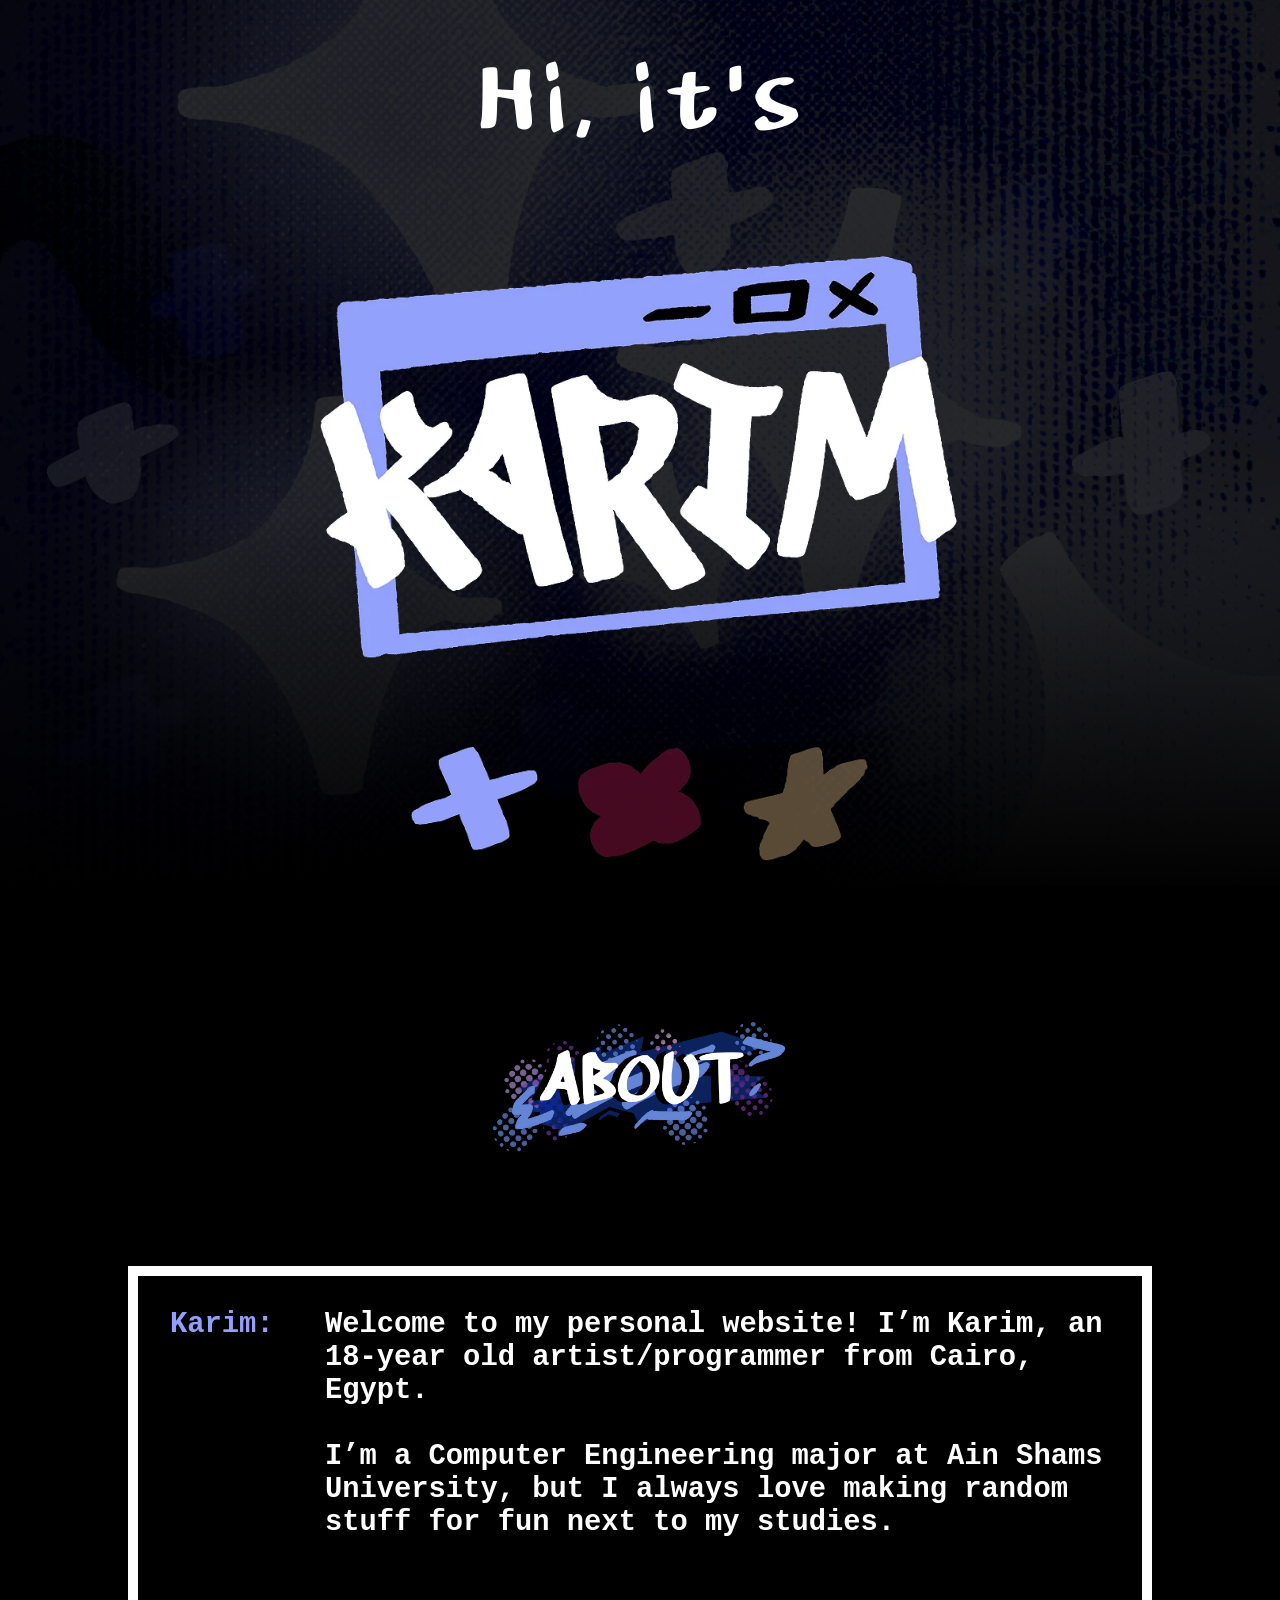
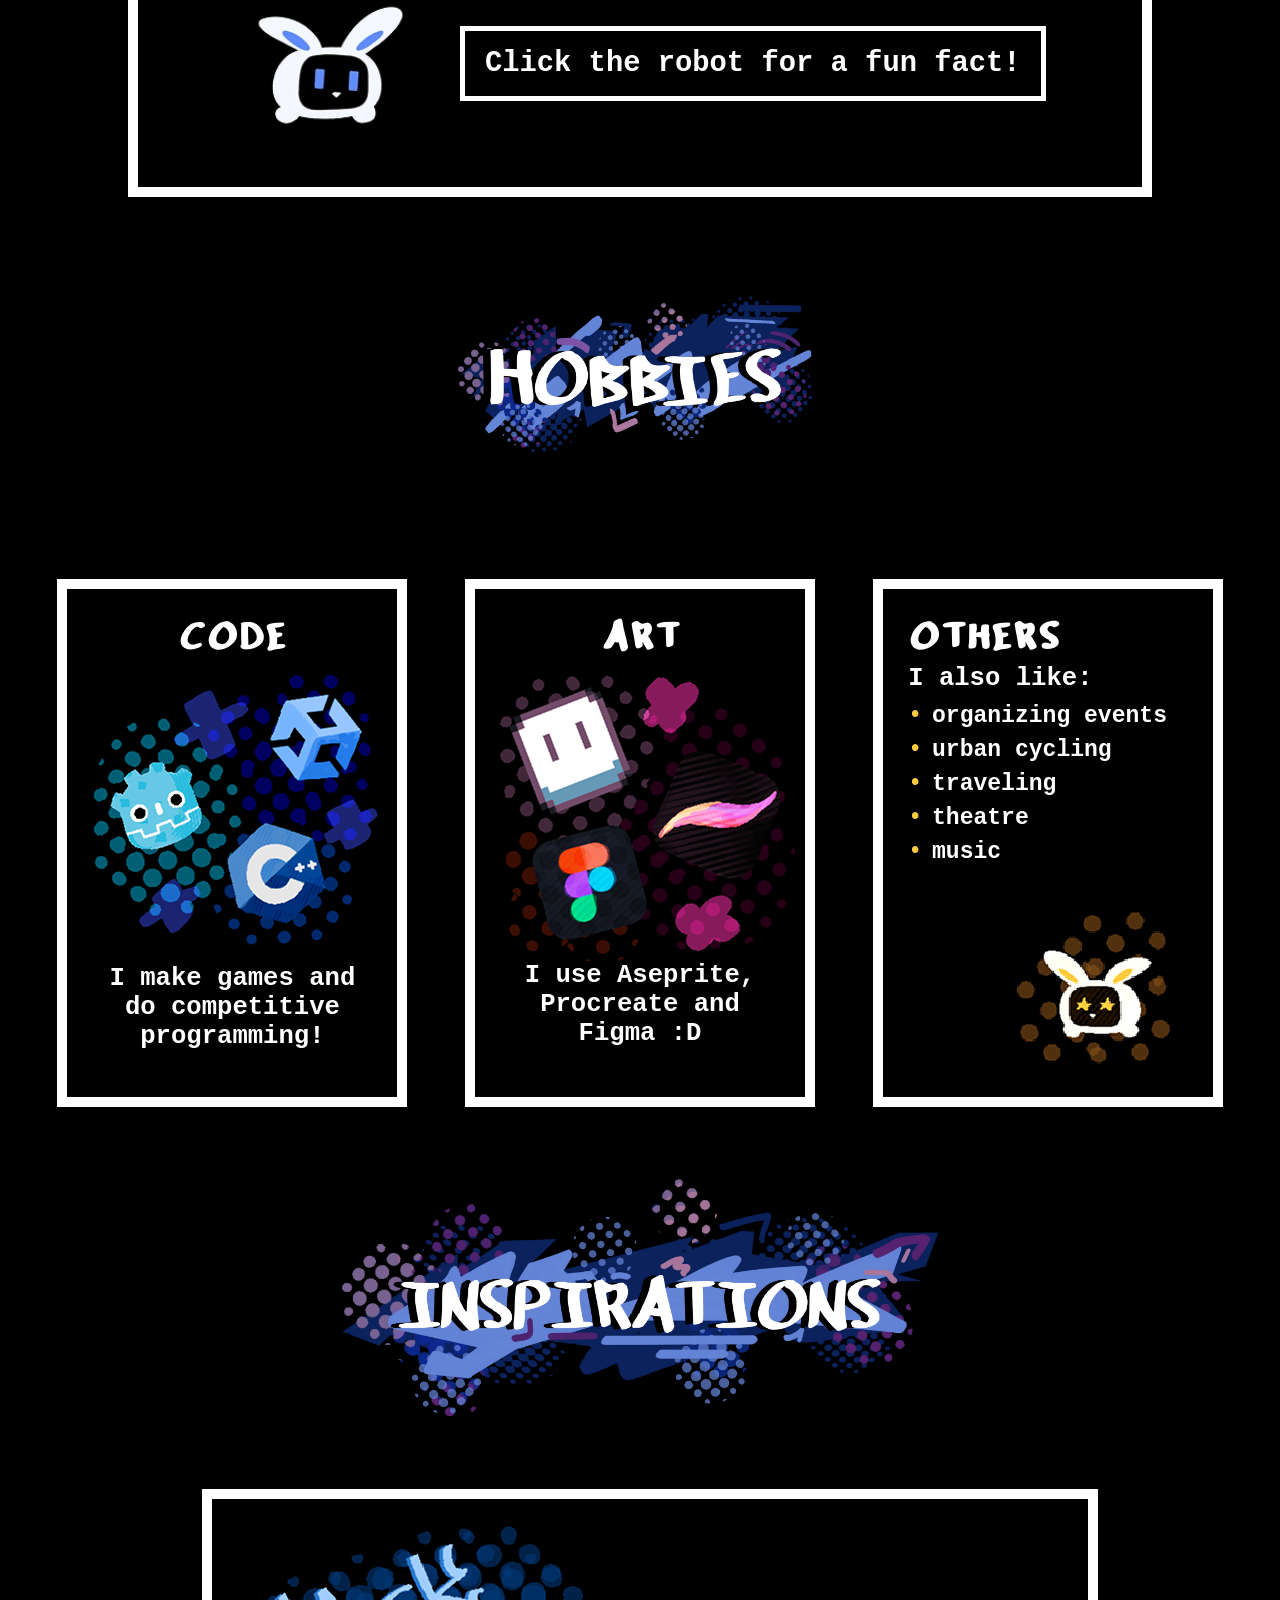
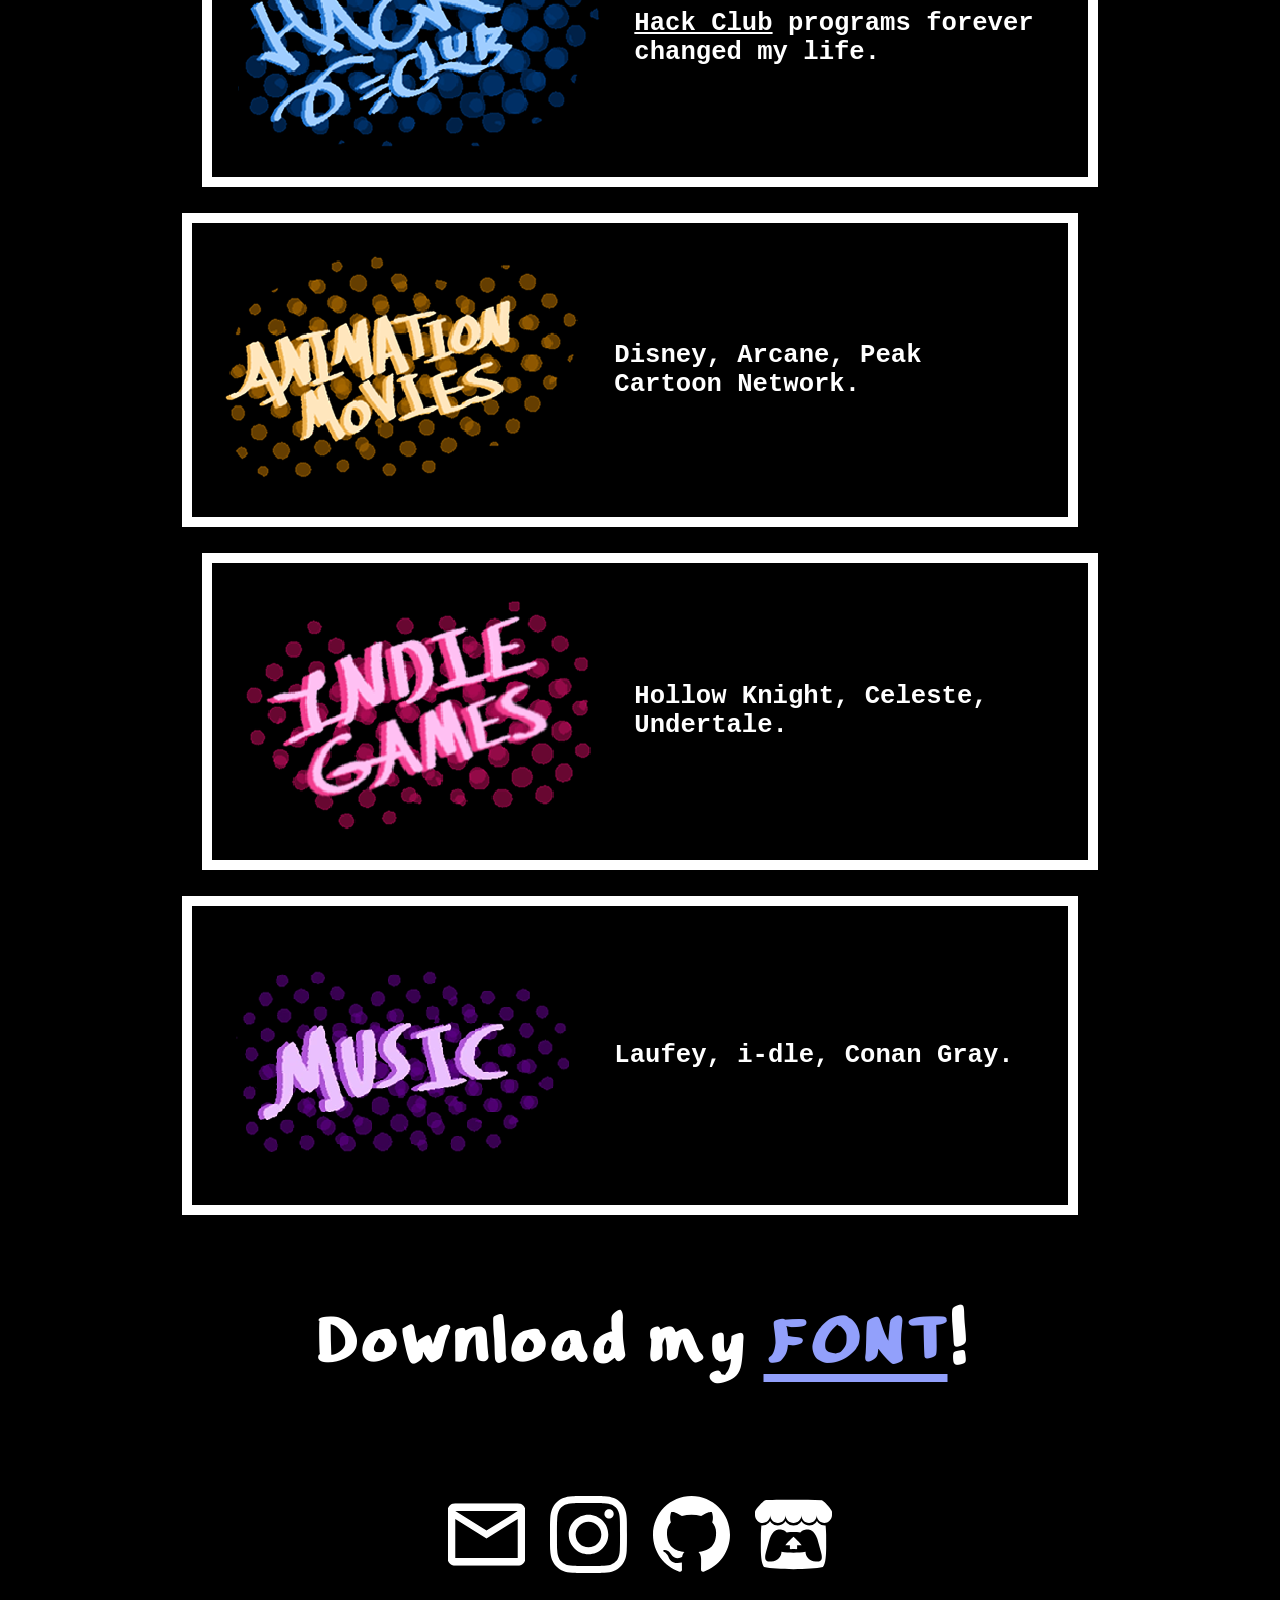
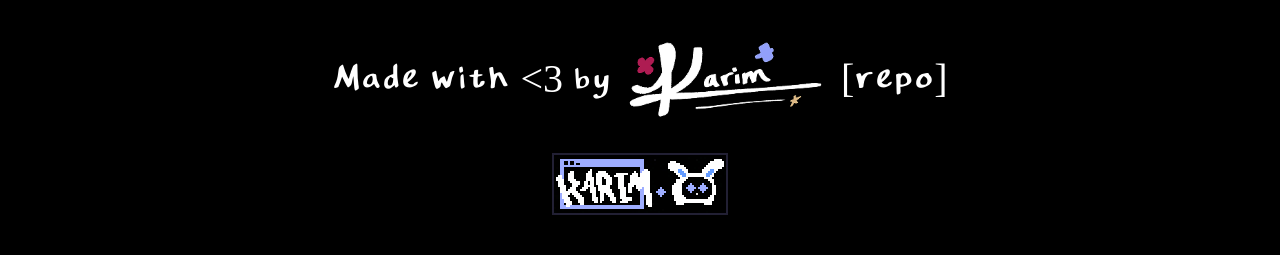
==== commit 430dcaab: "quick revision" ====
--- a/index.html
+++ b/index.html
@@ -112,7 +112,6 @@
     <section class="footer-section">
         <h1 class="download-font"> Download my <a href="downloads/Karim-Font-Pack.zip" download class="font-link">FONT</a>!
         </h1>
-        <img src="images/lets_talk.webp" alt="LET'S TALK" class="section-title">
         <div class="socials">
             <a href="mailto:karimwael2811@gmail.com" class="socials-link">
                 <button class="Icon">
--- a/style.css
+++ b/style.css
@@ -74,26 +74,28 @@
     justify-content: space-around;
     font-family: Karim;
     gap: 0;
+    overflow: visible; 
 }
 
 .hero-text {
     width: 66vw;
-    font-size: 10vw;
-    font-size: 10dvw;
+    font-size: clamp(3rem, 10vw, 8rem);
     margin: 0;
+    text-align: center;
 }
 
 .hero-logo {
-    min-width: 300px;
+    min-width: 250px;
     width: 50vw;
-    width: 50dvw;
-}
-
+    height: auto;
+}
 
 .hero-buttons {
     display: flex;
     justify-content: center;
-    gap: 3vw
+    gap: 3vw;
+    position: relative;
+    z-index: 10;
 }
 
 .hero-buttons button {
@@ -102,12 +104,12 @@
     align-items: center;
     border: none;
     background: none;
+    cursor: pointer;
+    padding: 0;
 }
 
 .hero-buttons img {
-    width: 10vw;
-    width: 10dvw;
-    min-width: 90px;
+    width: clamp(80px, 10vw, 150px);
     height: auto;
 }
 
@@ -131,11 +133,16 @@
 .section-title {
     display: block;
     margin: 3rem auto 3rem auto;
-    max-width: 80%;
-    max-height: 20vh; 
+    max-width: 80%; 
     object-fit: contain;
     width: auto; 
-    height: auto;
+    height: 30vh;
+}
+
+@media (max-width: 768px) {
+    .section-title {
+        height: 20vh;
+    }
 }
 
 .anonymous-pro-bold {
@@ -219,6 +226,11 @@
     justify-content: center;
     width: 100%;
     gap: 2vw;
+}
+
+.hobby-image {
+    image-rendering: pixelated;
+    image-rendering: crisp-edges;
 }
 
 .hobby {
@@ -274,15 +286,14 @@
 }
 
 .star-rab-bot {
+    image-rendering: pixelated;
+    image-rendering: crisp-edges;
     align-self: flex-end;
-    margin-top: -15%;
-    width: 40%;
-    max-width: 250px;
+    width: 80%;
     height: auto;
 }
 
 .inspirations-content {
-    margin-top: -4rem;
     display: grid;
     grid-template-columns: repeat(2, minmax(0, 630px)); 
     justify-content: center;
@@ -310,6 +321,8 @@
     width: 45%;
     height: auto;
     flex-shrink: 0;
+    image-rendering: pixelated;
+    image-rendering: crisp-edges;
 }
 
 @media (max-width: 1399px) {
@@ -346,8 +359,7 @@
     flex-wrap: nowrap;
     justify-content: center;
     align-items: center;
-    gap: clamp(20px,2vw,2vw); 
-    margin-top: 2vw;
+    gap: clamp(20px,2vw,2vw);
 }
 
 .Icon {
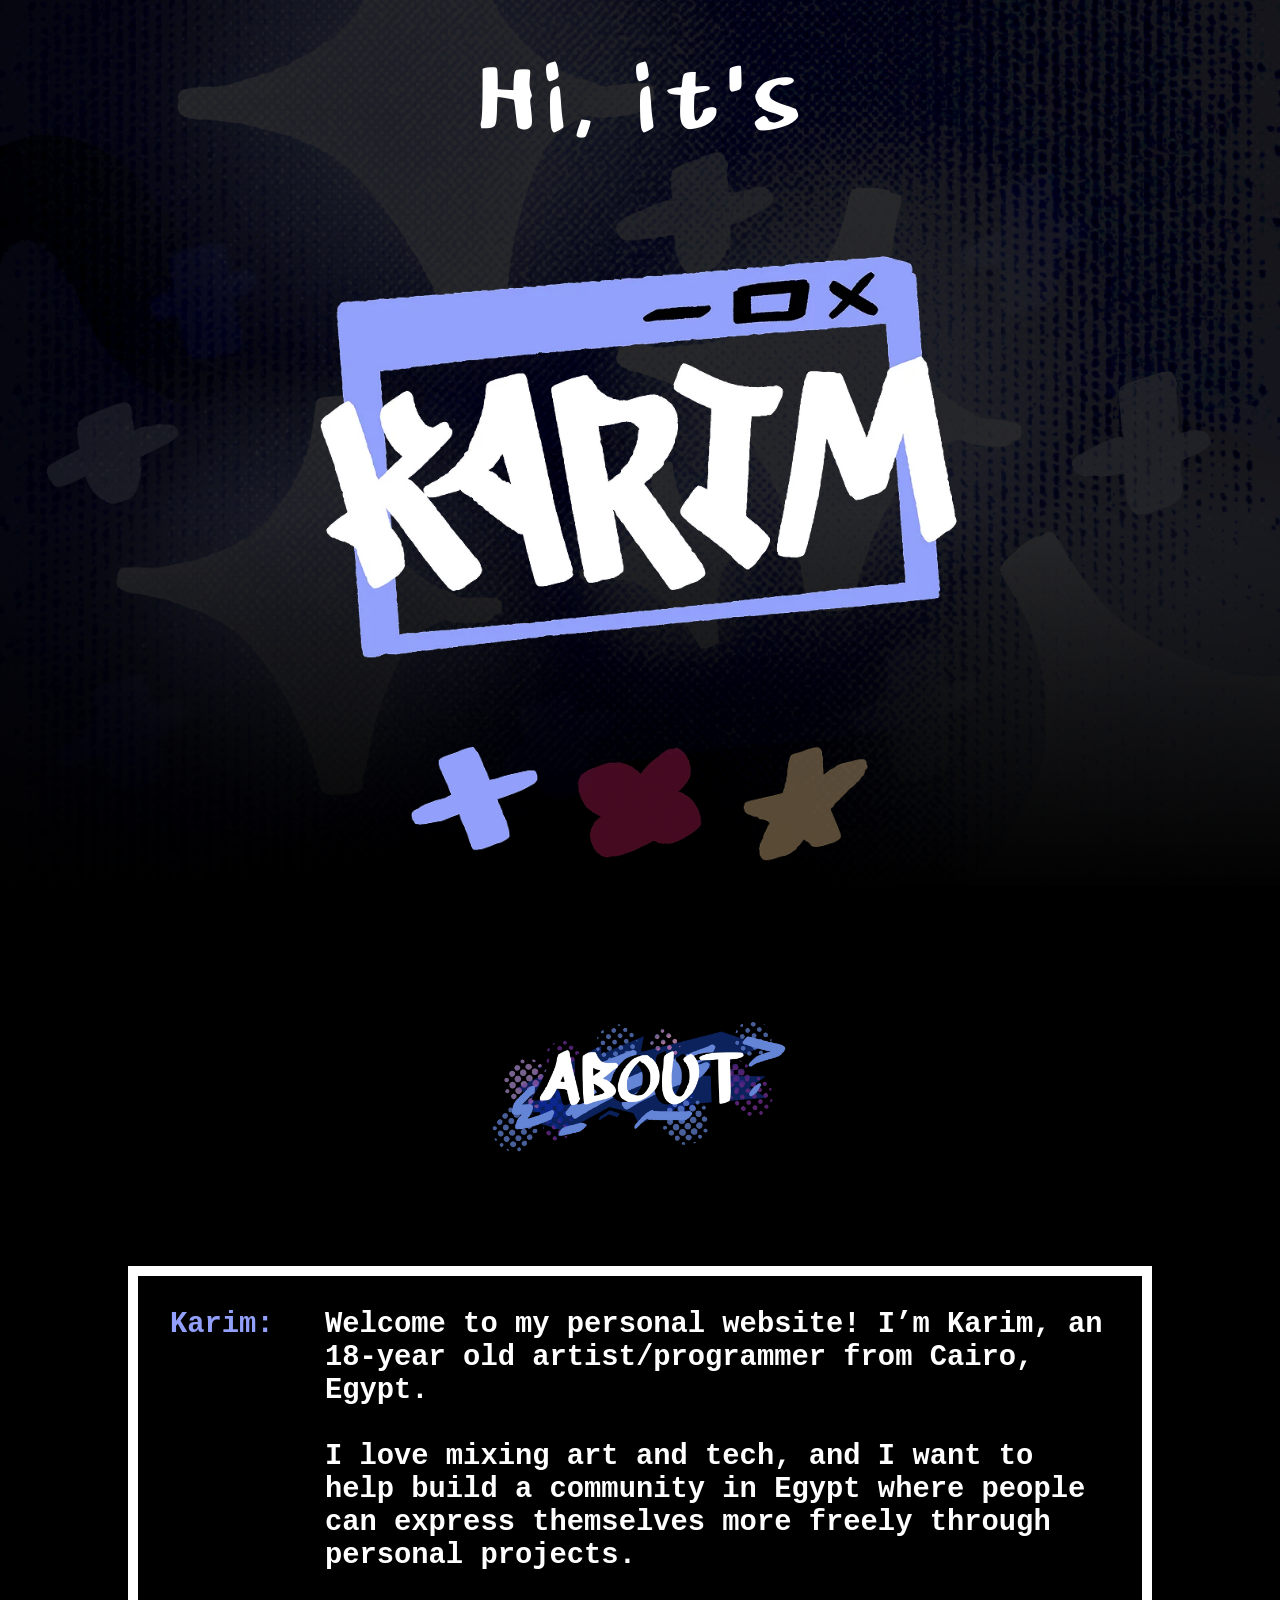
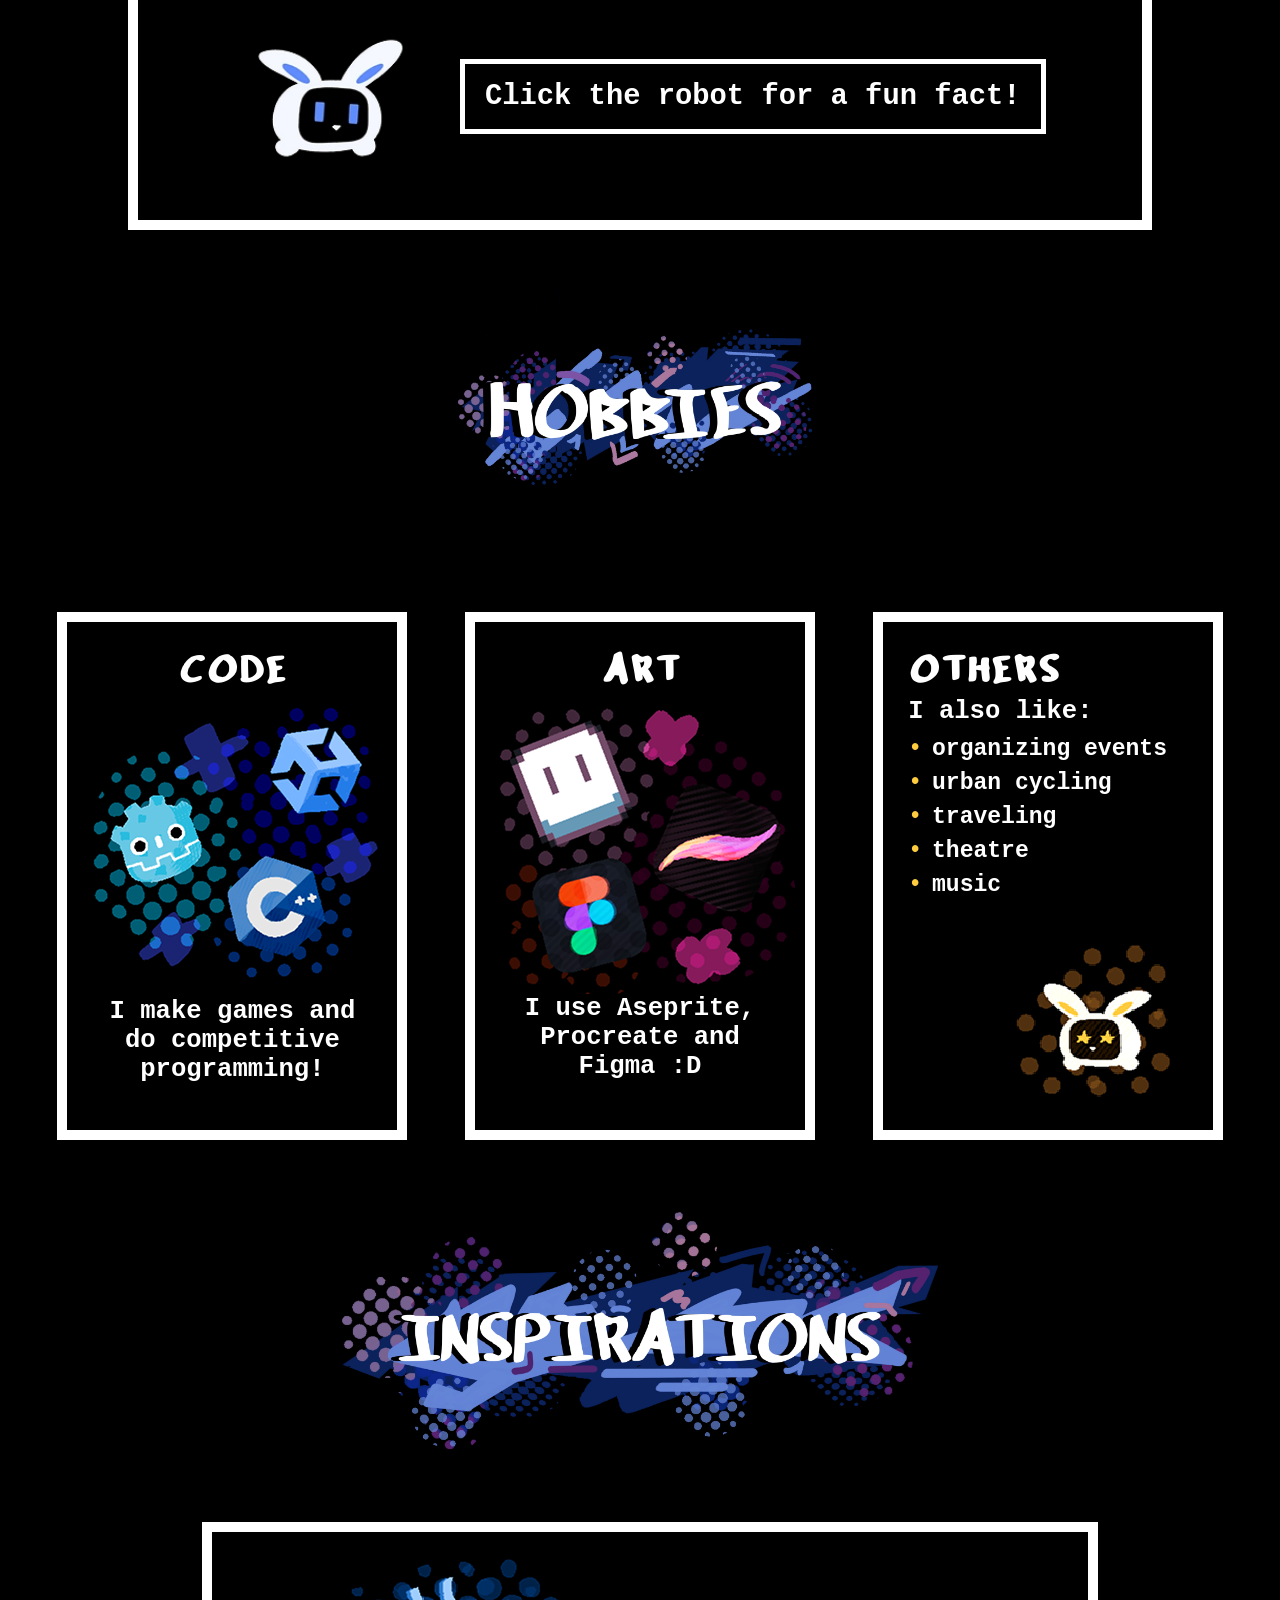
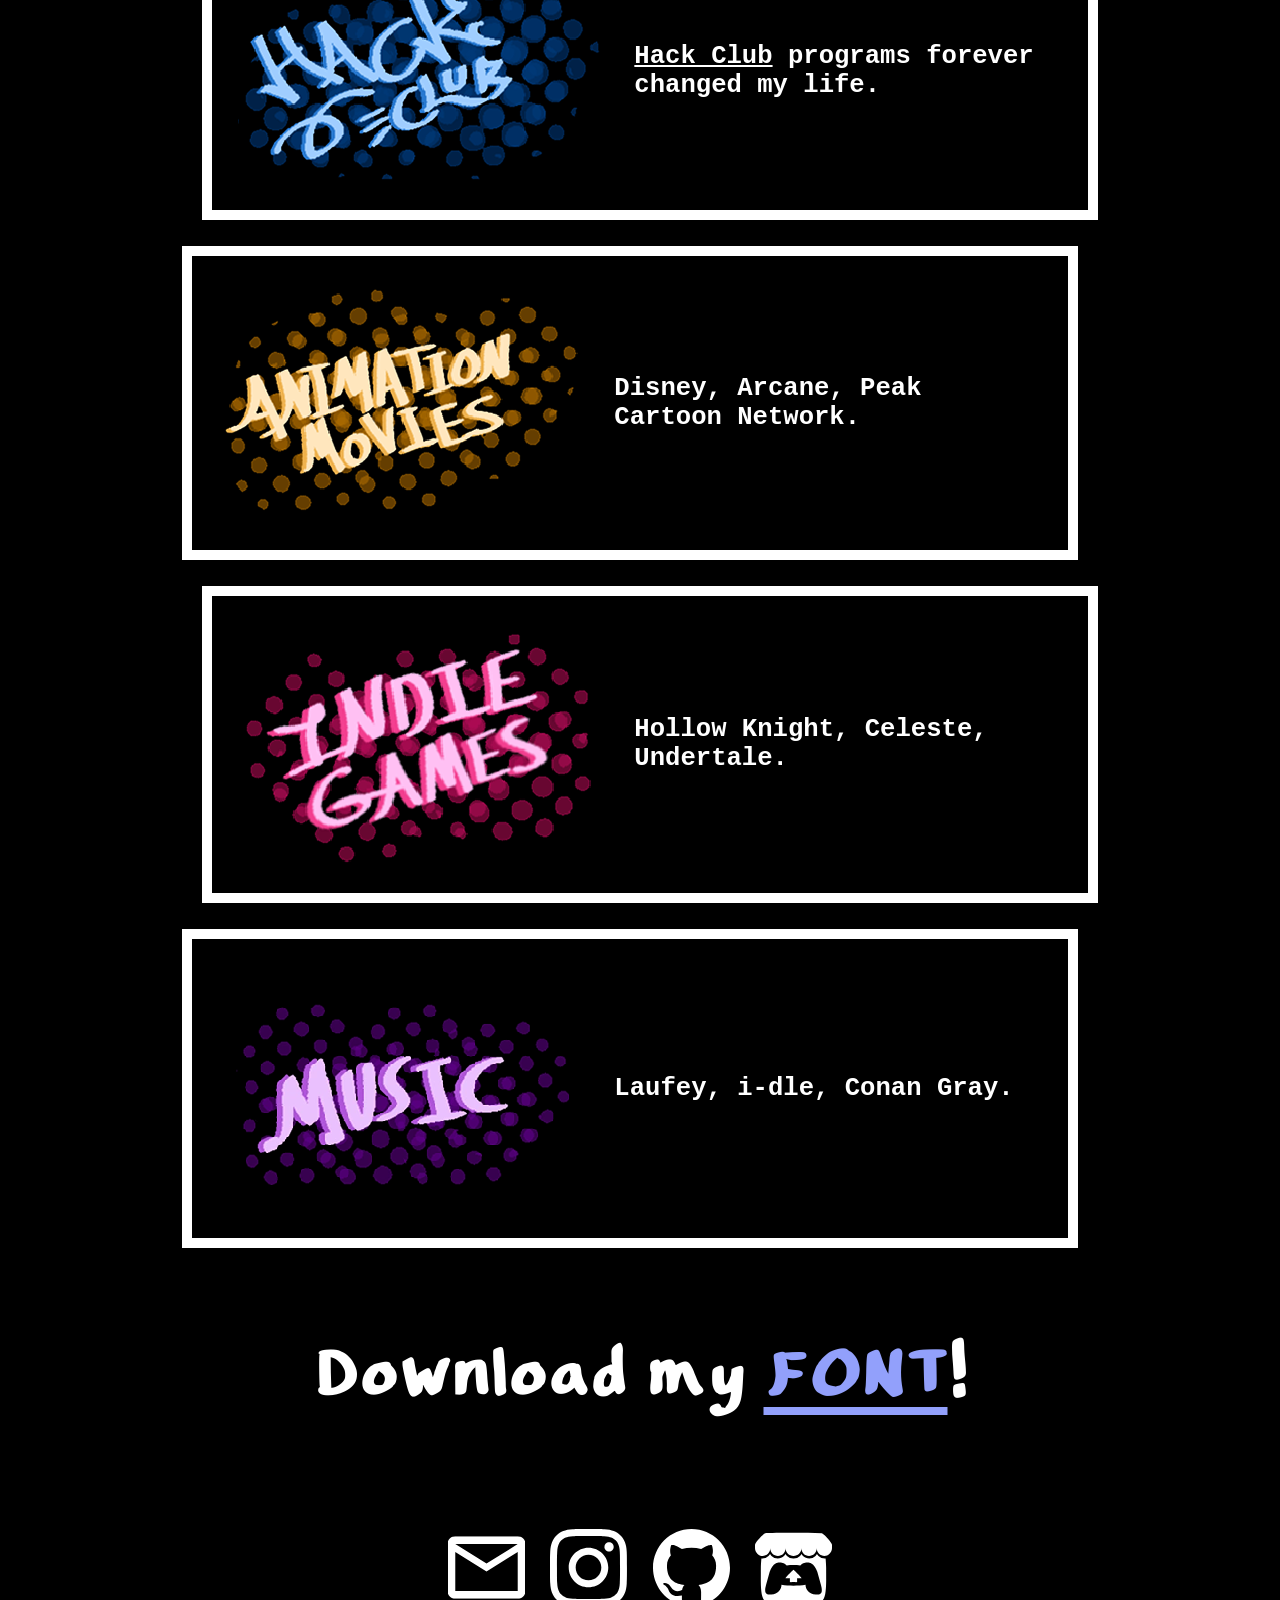
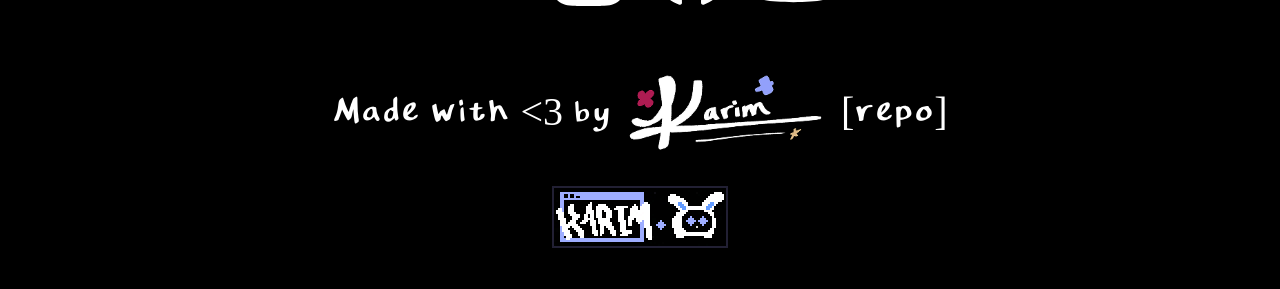
==== commit 33c2d86f: "Update index.html" ====
--- a/index.html
+++ b/index.html
@@ -42,8 +42,7 @@
             <div class="dialogue">
                 <p class="character">Karim:</p>
                 <p class="about-text">Welcome to my personal website! I’m Karim, an 18-year old artist/programmer from
-                    Cairo, Egypt.<br><br>I’m a Computer Engineering major at Ain Shams University, but I always love making
-                    random stuff for fun next to my studies.</p>
+                    Cairo, Egypt.<br><br>I love mixing art and tech, and I want to help build a community in Egypt where people can express themselves more freely through personal projects.</p>
             </div>
             <div class="fun-fact-section">
                 <img src="images/rab-bot.webp" alt="Rab-bot" id="rab-bot-button" class="rab-bot">
@@ -110,27 +109,27 @@
 
     <!-- FOOTER -->
     <section class="footer-section">
-        <h1 class="download-font"> Download my <a href="downloads/Karim-Font-Pack.zip" download class="font-link">FONT</a>!
+        <h1 class="download-font"> Download my <a href="downloads/Karim-Font-Pack.zip" download class="font-link-hero">FONT</a>!
         </h1>
         <div class="socials">
             <a href="mailto:karimwael2811@gmail.com" class="socials-link">
                 <button class="Icon">
-                    <img src="images/mail.svg" alt="Email" class="icon">
+                    <img src="images/mail.svg" alt="Email" class="icon hero-icon">
                 </button>
             </a>
             <a href="https://instagram.com/todayskareem/" class="socials-link">
                 <button class="Icon">
-                    <img src="images/instagram.svg" alt="Instagram" class="icon">
+                    <img src="images/instagram.svg" alt="Instagram" class="icon hero-icon">
                 </button>
             </a>
             <a href="https://github.com/ItsKareem/" class="socials-link">
                 <button class="Icon">
-                    <img src="images/github.svg" alt="GitHub" class="icon">
+                    <img src="images/github.svg" alt="GitHub" class="icon hero-icon">
                 </button>
             </a>
             <a href="https://itskareem.itch.io/" class="socials-link">
                 <button class="Icon">
-                    <img src="images/itch.svg" alt="Itch" class="icon">
+                    <img src="images/itch.svg" alt="Itch" class="icon hero-icon">
                 </button>
             </a>
         </div>
--- a/style.css
+++ b/style.css
@@ -160,6 +160,10 @@
     font-family: "Anonymous Pro", monospace;
     font-weight: 700;
     font-size: clamp(1rem, 2.5vw, 1.8rem);
+}
+
+.about-box:hover {
+  box-shadow: 0 0 15px #FFFFFF;
 }
 
 .dialogue {
@@ -285,6 +289,11 @@
     flex-shrink: 0;
 }
 
+.hobby:hover {
+  transform: translateY(-10px) scale(1.05);
+  box-shadow: 0 0 15px #FFFFFF;
+}
+
 .star-rab-bot {
     image-rendering: pixelated;
     image-rendering: crisp-edges;
@@ -317,6 +326,10 @@
     font-size: clamp(0.8rem, 2vw, 1.8rem);
 }
 
+.inspiration:hover {
+  box-shadow: 0 0 15px #FFFFFF;
+}
+
 .inspiration-image {
     width: 45%;
     height: auto;
@@ -383,7 +396,14 @@
 }
 .Icon:hover {
     transform: translateY(-4px);
+}
+
+.hero-icon:hover {
     filter: invert(10%) sepia(32%) saturate(6300%) hue-rotate(190deg) brightness(90%);
+}
+
+.projects-icon:hover {
+    filter: invert(16%) sepia(36%) saturate(7300%) hue-rotate(300deg) brightness(85%) contrast(95%);
 }
 
 .download-font {
@@ -395,10 +415,17 @@
     margin-bottom: clamp(1rem, 5vh, 4rem);
     padding: 0 2vw;
     box-sizing: border-box;
-}
-
-.font-link {
+    text-decoration: none;
+}
+
+.font-link-hero {
     color: #92A0FB;
+    text-decoration: underline;
+}
+
+.font-link-projects {
+    color: #CE5C86;
+    text-decoration: underline;
 }
 
 .footer {
@@ -409,6 +436,7 @@
     white-space: nowrap;
     font-family: Karim;
     font-size: clamp(0.8rem, 6vw, 2.5rem);
+    text-decoration: none;
     width: 90vw;
     max-width: 1000px;
     margin: 4rem auto 2rem auto;
@@ -452,4 +480,81 @@
 
 .button-centered:active {
     transform: scale(0.95) translateY(2px);
+}
+
+.games-group {
+    display: flex;
+    flex-direction: row;
+    align-items: center;
+    justify-content: center;
+    gap: 2vw;
+}
+
+.game-card {
+    width: 30vw;
+    flex: 0 0 auto;
+}
+
+.game-card img {
+    width: 100%;
+    height: auto;
+    display: block;
+    border: 0.4vw solid white;
+    transition: transform 0.3s ease;
+}
+
+.game-card:hover {
+  transform: translateY(-10px) scale(1.05);
+  box-shadow: 0 0 15px #FFFFFF;
+}
+
+.websites-group {
+    display: flex;
+    flex-direction: row;
+    align-items: center;
+    justify-content: center;
+    gap: 2vw;
+}
+
+.website-card {
+    width: 40vw;
+    flex: 0 0 auto;
+    text-align: center;
+    align-content: center
+}
+
+.website-card img {
+    overflow: visible;
+    width: 100%;
+    height: auto;
+    display: block;
+    border: 0.4vw solid white;
+}
+
+.website-card:hover {
+  transform: translateY(-10px) scale(1.05);
+  box-shadow: 0 0 15px #FFFFFF;
+}
+
+@media (max-width: 768px) {
+    .games-carousel, 
+    .websites-carousel {
+        display: block;
+        height: auto;
+        overflow: visible;
+    }
+
+    .games-group, 
+    .websites-group {
+        flex-direction: column;
+        width: 100%;
+        animation: none;
+        gap: 40px;
+        padding: 20px 0;
+    }
+
+    .game-card, 
+    .website-card {
+        width: 85vw;
+    }
 }
